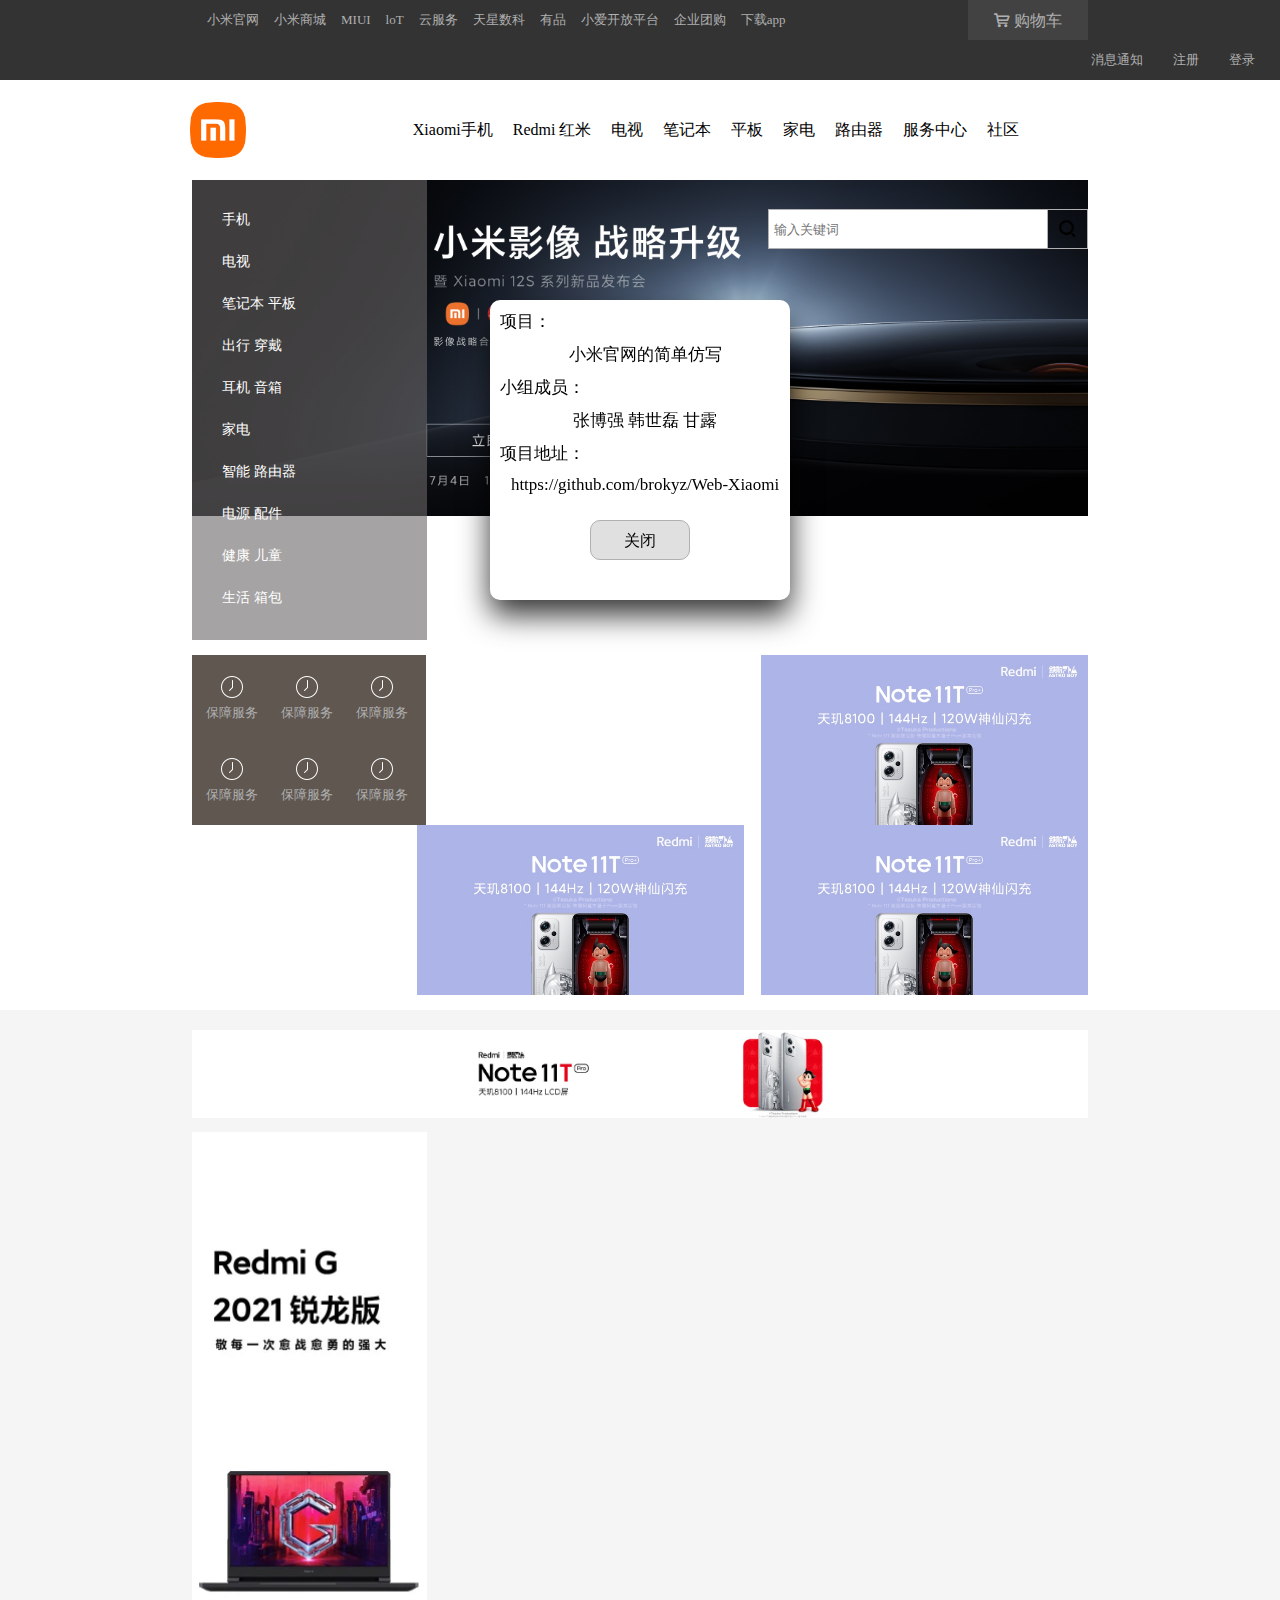
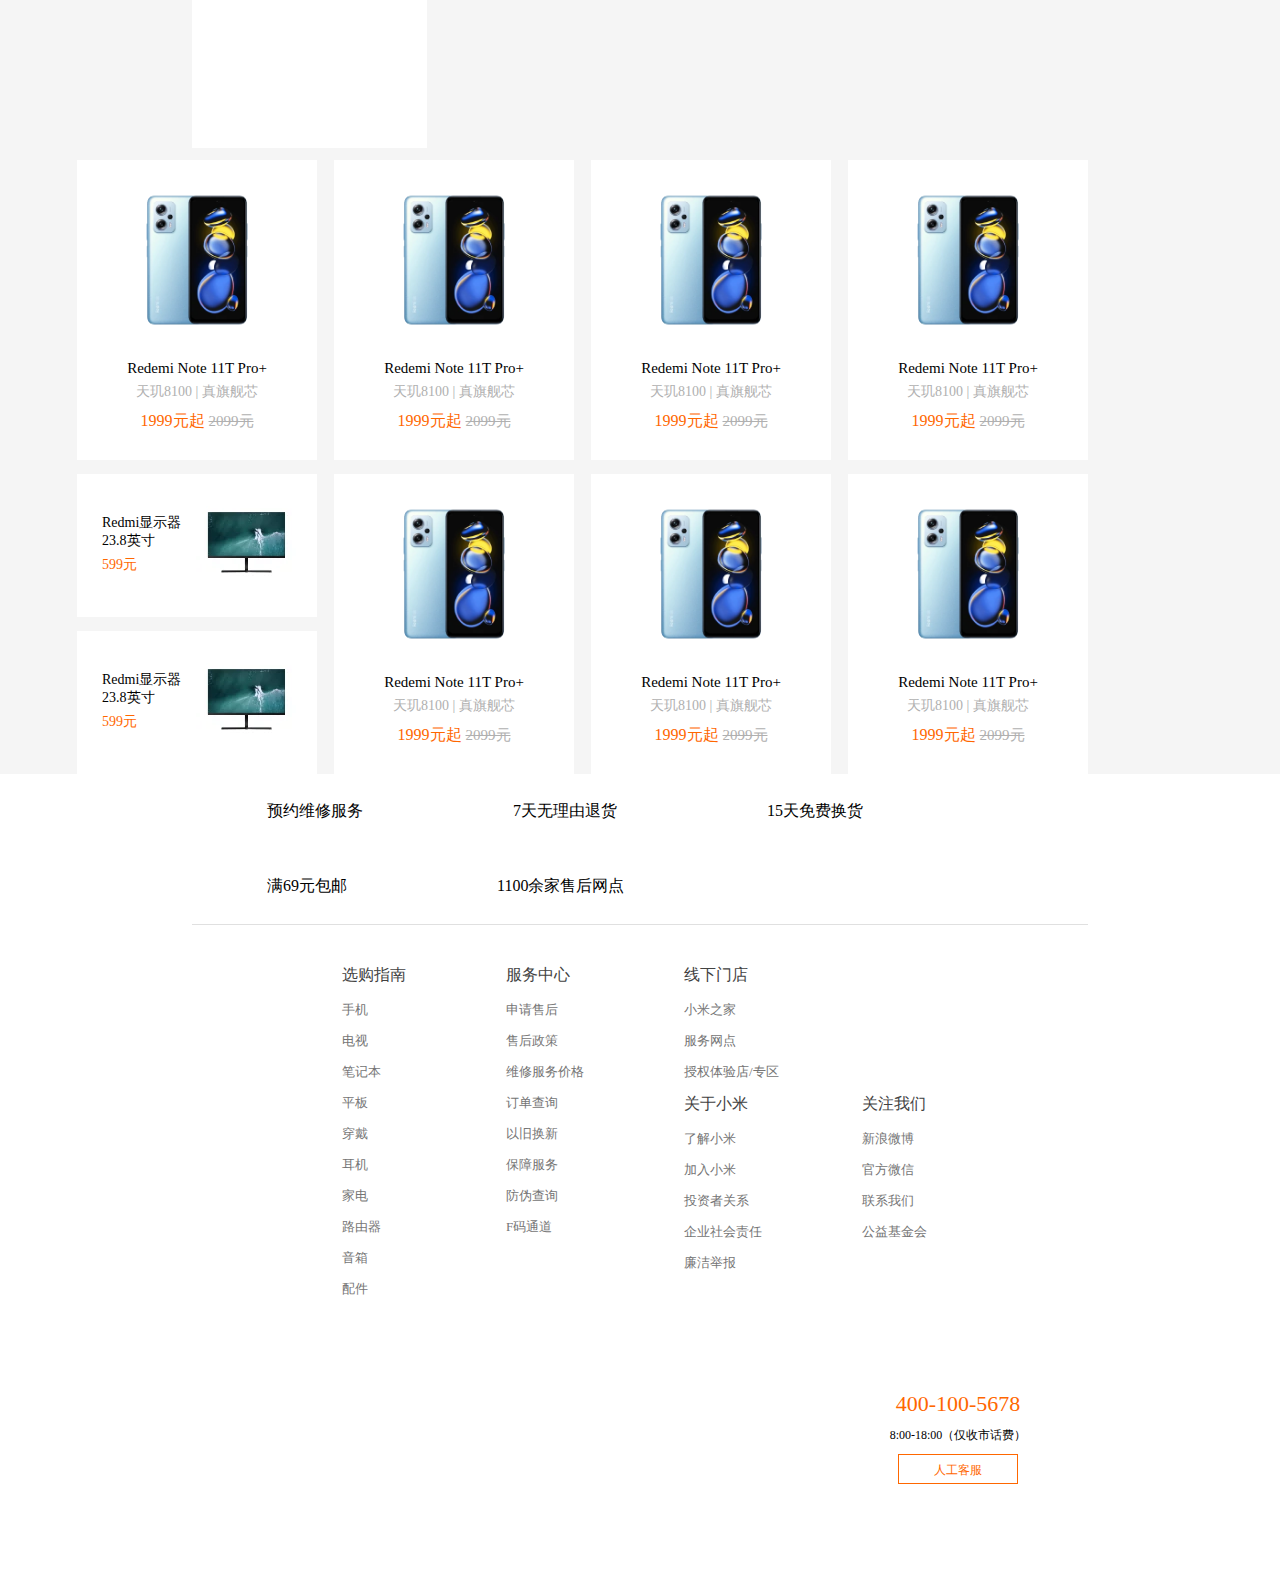
==== index.html @ a9619494 "feat" ====
<!DOCTYPE html>
<html lang="en">
<head>
    <meta charset="UTF-8">
    <meta http-equiv="X-UA-Compatible" content="IE=edge">
    <meta name="viewport" content="width=device-width, initial-scale=1.0">
    <title>小米商城</title>
    <link rel="stylesheet" href="style.css">
</head>
<body>
    <div class="header">
        <div class="site-topbar">
            <ul class="topbar-nav topbar-li-hover">
                <li>小米官网</li>
                <li>小米商城</li>
                <li>MIUI</li>
                <li>loT</li>
                <li>云服务</li>
                <li>天星数科</li>
                <li>有品</li>
                <li>小爱开放平台</li>
                <li>企业团购</li>
                <li>下载app</li>
            </ul>
            <div class="topbar-shopping iconfont">&#xf0179; 购物车</div>
            <ul class="topbar-user topbar-li-hover">
                <li>登录</li>
                <li>注册</li>
                <li>消息通知</li>
            </ul>
        </div>
        <div class="site-header">
            <div class="header-logo"></div>
            <div class="before-header-menu"></div>
            <ul class="header-menu">
                <li>Xiaomi手机</li>
                <li>Redmi 红米</li>
                <li>电视</li>
                <li>笔记本</li>
                <li>平板</li>
                <li>家电</li>
                <li>路由器</li>
                <li>服务中心</li>
                <li>社区</li>
            </ul>
            <div class="header-search">
                <input type="text" class="search-input" placeholder="输入关键词">
                <div class="search-btn iconfont">&#xeafe;</div>
            </div>
        </div>
    </div>
    <div class="swip-container">
        <div class="swip-nav">
            <a href="#">手机</a>
            <a href="#">电视</a>
            <a href="#">笔记本 平板</a>
            <a href="#">出行 穿戴</a>
            <a href="#">耳机 音箱</a>
            <a href="#">家电</a>
            <a href="#">智能 路由器</a>
            <a href="#">电源 配件</a>
            <a href="#">健康 儿童</a>
            <a href="#">生活 箱包</a>
        </div>
    </div>
    <div class="home-sub">
        <div class="home-channel-list">
            <ul>
                <li>
                    <a href="#">
                        <img src="res/home-channel1.png" alt="">
                        <p>保障服务</p>
                    </a>
                </li>
                <li>
                    <a href="#">
                        <img src="res/home-channel1.png" alt="">
                        <p>保障服务</p>
                    </a>
                </li>
                <li>
                    <a href="#">
                        <img src="res/home-channel1.png" alt="">
                        <p>保障服务</p>
                    </a>
                </li>
                <li>
                    <a href="#">
                        <img src="res/home-channel1.png" alt="">
                        <p>保障服务</p>
                    </a>
                </li>
                <li>
                    <a href="#">
                        <img src="res/home-channel1.png" alt="">
                        <p>保障服务</p>
                    </a>
                </li>
                <li>
                    <a href="#">
                        <img src="res/home-channel1.png" alt="">
                        <p>保障服务</p>
                    </a>
                </li>
                
            </ul>
        </div>
        <a href="#"><div class="home-span home-span3"><img src="res/home-span.jpg" alt=""></div></a>
        <a href="#"><div class="home-span home-span3"><img src="res/home-span.jpg" alt=""></div></a>
        <a href="#"><div class="home-span home-span3"><img src="res/home-span.jpg" alt=""></div></a>
    </div>
    <div class="goods-items">
        <div class="home-banner-box">
            <img src="res/home-banner.webp" alt="">
        </div>
        <div class="box">
            <div class="left-box">
                <a href="https://www.mi.com/redmibook/game-amd"><img src="/res/readmiG锐龙.jpg" alt=""></a>
            </div>
            <div class="right-box">
                <ul class="product">
                    <li>
                        <a href="https://www.mi.com/redminote11t-pro">
                            <div class="img">
                                <img src="/res/note11T.png" alt="">
                            </div>
                            <div class="name">
                                <h3>Redemi Note 11T Pro+</h3>
                            </div>
                            <div class="info">
                                <span>天玑8100 | 真旗舰芯</span>
                            </div>
                            <div class="price">
                                <span>1999元起</span>
                                <em>2099元</em>
                            </div>
                        </a>
                    </li>
                    <li>
                        <a href="https://www.mi.com/redminote11t-pro">
                            <div class="img">
                                <img src="/res/note11T.png" alt="">
                            </div>
                            <div class="name">
                                <h3>Redemi Note 11T Pro+</h3>
                            </div>
                            <div class="info">
                                <span>天玑8100 | 真旗舰芯</span>
                            </div>
                            <div class="price">
                                <span>1999元起</span>
                                <em>2099元</em>
                            </div>
                        </a>
                    </li>
                    <li>
                        <a href="https://www.mi.com/redminote11t-pro">
                            <div class="img">
                                <img src="/res/note11T.png" alt="">
                            </div>
                            <div class="name">
                                <h3>Redemi Note 11T Pro+</h3>
                            </div>
                            <div class="info">
                                <span>天玑8100 | 真旗舰芯</span>
                            </div>
                            <div class="price">
                                <span>1999元起</span>
                                <em>2099元</em>
                            </div>
                        </a>
                    </li>
                    <li>
                        <a href="https://www.mi.com/redminote11t-pro">
                            <div class="img">
                                <img src="/res/note11T.png" alt="">
                            </div>
                            <div class="name">
                                <h3>Redemi Note 11T Pro+</h3>
                            </div>
                            <div class="info">
                                <span>天玑8100 | 真旗舰芯</span>
                            </div>
                            <div class="price">
                                <span>1999元起</span>
                                <em>2099元</em>
                            </div>
                        </a>
                    </li>
                    <li>
                        <a href="https://www.mi.com/redminote11t-pro">
                            <div class="img">
                                <img src="/res/note11T.png" alt="">
                            </div>
                            <div class="name">
                                <h3>Redemi Note 11T Pro+</h3>
                            </div>
                            <div class="info">
                                <span>天玑8100 | 真旗舰芯</span>
                            </div>
                            <div class="price">
                                <span>1999元起</span>
                                <em>2099元</em>
                            </div>
                        </a>
                    </li>
                    <li>
                        <a href="https://www.mi.com/redminote11t-pro">
                            <div class="img">
                                <img src="/res/note11T.png" alt="">
                            </div>
                            <div class="name">
                                <h3>Redemi Note 11T Pro+</h3>
                            </div>
                            <div class="info">
                                <span>天玑8100 | 真旗舰芯</span>
                            </div>
                            <div class="price">
                                <span>1999元起</span>
                                <em>2099元</em>
                            </div>
                        </a>
                    </li>
                    <li>
                        <a href="https://www.mi.com/redminote11t-pro">
                            <div class="img">
                                <img src="/res/note11T.png" alt="">
                            </div>
                            <div class="name">
                                <h3>Redemi Note 11T Pro+</h3>
                            </div>
                            <div class="info">
                                <span>天玑8100 | 真旗舰芯</span>
                            </div>
                            <div class="price">
                                <span>1999元起</span>
                                <em>2099元</em>
                            </div>
                        </a>
                    </li>
                    <li class="last-li">
                        <div>
                            <div>
                                <h3>Redmi显示器 23.8英寸</h3>
                                <p>599元</p>
                            </div>
                            <img src="/res/redmi显示器.png" alt="">
                        </div>
                        <div>
                            <div>
                                <h3>Redmi显示器 23.8英寸</h3>
                                <p>599元</p>
                            </div>
                            <img src="/res/redmi显示器.png" alt="">
                        </div>
                    </li>
                </ul>
            </div>
        </div>
    </div>

    <div class="footer-box">
        <div class="footer">
            <div class="footer-service">
                <ul>
                    <li>预约维修服务</li>
                    <li>7天无理由退货</li>
                    <li>15天免费换货</li>
                    <li>满69元包邮</li>
                    <li>1100余家售后网点</li>
                </ul>
            </div>
            <div class="link">
                <dl>
                    <dt>选购指南</dt>
                    <a href=""><dd>手机</dd></a>
                    <a href=""><dd>电视</dd></a>
                    <a href=""><dd>笔记本</dd></a>
                    <a href=""><dd>平板</dd></a>
                    <a href=""><dd>穿戴</dd></a>
                    <a href=""><dd>耳机</dd></a>
                    <a href=""><dd>家电</dd></a>
                    <a href=""><dd>路由器</dd></a>
                    <a href=""><dd>音箱</dd></a>
                    <a href=""><dd>配件</dd></a>
                </dl>
                <dl>
                    <dt>服务中心</dt>
                    <a href=""><dd>申请售后</dd></a>
                    <a href=""><dd>售后政策</dd></a>
                    <a href=""><dd>维修服务价格</dd></a>
                    <a href=""><dd>订单查询</dd></a>
                    <a href=""><dd>以旧换新</dd></a>
                    <a href=""><dd>保障服务</dd></a>
                    <a href=""><dd>防伪查询</dd></a>
                    <a href=""><dd>F码通道</dd></a>
                </dl>
                <dl>
                    <dt>线下门店</dt>
                    <a href=""><dd>小米之家</dd></a>
                    <a href=""><dd>服务网点</dd></a>
                    <a href=""><dd>授权体验店/专区</dd></a>
                </dl>
                <dl>
                    <dt>关于小米</dt>
                    <a href=""><dd>了解小米</dd></a>
                    <a href=""><dd>加入小米</dd></a>
                    <a href=""><dd>投资者关系</dd></a>
                    <a href=""><dd>企业社会责任</dd></a>
                    <a href=""><dd>廉洁举报</dd></a>
                </dl>
                <dl style="margin-right: 0;">
                    <dt>关注我们</dt>
                    <a href=""><dd>新浪微博</dd></a>
                    <a href=""><dd>官方微信</dd></a>
                    <a href=""><dd>联系我们</dd></a>
                    <a href=""><dd>公益基金会</dd></a>
                </dl>
                
            </div>
            <div class="contact">
                <p>400-100-5678</p>
                <em>8:00-18:00（仅收市话费）</em>
                <a href="#">人工客服</a>
            </div>
        </div>
    </div>
    
    <div class="student-info">
        <p>项目：</p>
        <p class="center">小米官网的简单仿写</p>
        <p>小组成员：</p>
        <p class="center">张博强 韩世磊 甘露</p>
        <p>项目地址：</p>
        <p class="center"><a href="https://github.com/brokyz/Web-Xiaomi" target="_blank">https://github.com/brokyz/Web-Xiaomi</a></p>
        <div class="close">关闭</div>
    </div>

    <script src="MyJS.js"></script>
</body>
</html>
---- style.css ----
* {
    margin: 0;
    padding: 0;
    box-sizing: border-box;
}

/* Logo 字体 */
@font-face {
    font-family: 'iconfont';
    src: url('/fonts/iconfont.ttf?t=1656659582581') format('truetype');
}

.iconfont {
    font-family: "iconfont" !important;
    font-size: 16px;
    font-style: normal;
    -webkit-font-smoothing: antialiased;
    -moz-osx-font-smoothing: grayscale;
}

a {
    text-decoration: none;
    color: #000;
}

li {
    list-style: none;
}

img {
    width: 100%;
}

/* header > site-topbar */
.site-topbar {
    background-color: #333333;
    overflow: hidden;
}

.site-topbar .topbar-nav {
    float: left;
    height: 40px;
    margin-left: 15%;
    text-align: center;
}

.topbar-nav li,
.topbar-user li {
    float: left;
    margin-left: 15px;
    line-height: 40px;
    color: #b0b0b0;
    font-size: 13px;
}

.topbar-shopping {
    float: right;
    width: 120px;
    color: #b0b0b0;
    height: 40px;
    line-height: 40px;
    text-align: center;
    margin-right: 15%;
    background-color: #424242;
    cursor: pointer;
}

.topbar-user {
    float: right;
    margin-right: 10px;
}

.topbar-user li {
    float: right;
    margin-right: 15px;
}

.topbar-li-hover li:hover {
    color: white;
    cursor: pointer;
}

/* header > site-header */
.site-header {
    height: 100px;
}

.header-logo {
    position: relative;
    left: -15px;
    float: left;
    width: 56px;
    height: 56px;
    margin-left: 16%;
    margin-top: 22px;
    background: url(res/logo-mi.png) no-repeat;
    background-size: 56px;
    cursor: pointer;
}

.before-header-menu {
    float: left;
    width: 142px;
    height: 100px;
}

.header-menu {
    float: left;
}

.header-menu li {
    float: left;
    margin: 0 10px;
    line-height: 100px;
}

.header-menu li:hover {
    cursor: pointer;
    color: orange;
}

.header-search {
    width: 320px;
    height: 40px;
    margin-right: 15%;
    margin-top: 29px;
    float: right;
}

.header-search .search-input {
    float: left;
    width: 280px;
    height: 40px;
    padding: 0 5px;
    border: 1px solid #b0b0b0;
    outline: none;
}

.header-search .search-btn {
    float: left;
    width: 40px;
    height: 40px;
    font-size: 25px;
    text-align: center;
    line-height: 38px;
    border: 1px solid #b0b0b0;
    border-left: 0;
    cursor: pointer;
}

/* swip */
.swip-container {
    width: 70%;
    height: 460px;
    margin: auto;
    background: url(res/swip.jpg) no-repeat;
    background-size: 100%;
}

.swip-nav {
    background: rgba(105, 101, 101, .6);
    padding-top: 20px;
    width: 235px;
    height: 100%;
}

.swip-nav a {
    height: 42px;
    display: block;
    text-decoration: none;
    color: #ffffff;
    padding-left: 30px;
    line-height: 40px;
    font-size: 14px;
}

.swip-nav a:hover {
    background-color: #ff6700;
}

/* home-sub */
.home-sub {
    width: 70%;
    margin: 15px 0 15px 15%;
    overflow: hidden;
}

.home-channel-list {
    float: left;
    width: 234px;
    height: 170px;
    background-color: #5f5750;
}

.home-span {
    float: right;
    width: 327px;
    height: 170px;
    margin-left: 17px;
}

.home-span img {
    width: 100%;
}

.home-channel-list ul {
    width: 100%;
    height: 100%;
}

.home-channel-list ul li {
    width: 70px;
    height: 82px;
    float: left;
    margin-left: 5px;
}

.home-channel-list ul li a {
    color: #b0b0b0;
    font-size: 13px;
    text-align: center;
}

.home-channel-list ul li a:hover {
    color: white;
}

.home-channel-list ul li a img {
    display: block;
    margin: auto;
    margin-top: 20px;
    margin-bottom: 5px;
    width: 24px;
    height: 24px;
}

/* goods-items */

.goods-items {
    background-color: #f5f5f5;
    overflow: hidden;
}

.home-banner-box {
    width: 70%;
    margin: auto;
    margin-top: 20px;
}

/*  */
.box {
    width: 70%;
    height: 628px;
    background-color: #f5f5f5;
    margin: 10px auto;
}

.left-box {
    float: left;
    width: 235px;
    height: 628px;
    background-color: #f5f5f5;
}

.right-box {
    float: right;
    width: 1030px;
    height: 614px;
    background-color: #f5f5f5;
}


.right-box ul li {
    float: right;
    width: 240px;
    height: 300px;
    margin-left: 17px;
    margin-bottom: 14px;
    background-color: #fff;
}

.img {
    width: 160px;
    height: 160px;
    margin: 20px auto;
}

.img img {
    width: 100%;
}

.name {
    text-align: center;
}

.name h3 {
    font-weight: 400;
    font-size: 15px;
}

.info {
    padding-top: 5px;
    text-align: center;
}

.info span {
    color: #b0b0b0;
    font-size: 14px;
}

.price {
    margin-top: 10px;
    text-align: center;
}

.price span {
    color: #ff6700;
    font-size: 16px;
}

.price em {
    color: #b0b0b0;
    font-style: normal;
    text-decoration: line-through;
    font-size: 15px;
}

.product li:hover {
    box-shadow: 0 15px 30px rgb(0 0 0 / 10%);
    transform: translate3d(0, -2px, 0);
}

.product .last-li:hover {
    box-shadow: none;
    transform: none;
}

.last-li>div:hover {
    box-shadow: 0 15px 30px rgb(0 0 0 / 10%);
    transform: translate3d(0, -2px, 0);
}

.last-li div {
    width: 240px;
    height: 143px;
    margin-bottom: 14px;
    background-color: #fff;
}

.right-box .last-li {
    background-color: #f5f5f5;
}

.last-li h3 {
    width: 94px;
    height: 42px;
    font-weight: 400;
    font-size: 14px;
}

.last-li p {
    font-size: 14px;
    color: #ff6700;
}

.last-li img {
    float: left;
    width: 100px;
    height: 100px;
    margin-top: 18px;
}

.last-li>div>div {
    float: left;
    width: 94px;
    height: 68px;
    margin-top: 40px;
    margin-left: 25px;
}

.footer-box {
    height: 400px;
}

.footer {
    width: 70%;
    height: 400px;
    margin: auto;
}

.footer-service {
    border-bottom: 1px solid #e0e0e0;
    overflow: hidden;
}

.footer-service ul li {
    float: left;
    padding: 27px 0;
    margin: 0 75px;
}

.footer-service ul li:hover {
    color: orange;
    cursor: pointer;
}

.link {
    float: left;
    padding: 40px;
    padding-left: 150px;
}

.link dl {
    float: left;
    margin-right: 100px
}

.link dl dt {
    margin-bottom: 15px;
    color: #424242;
}

.link dl dd {
    color: #757575;
    font-size: 13px;
    margin: 13px 0;
}

.link dl dd:hover {
    color: #ff6700;
}

.contact {
    width: 200px;
    height: 200px;
    float: right;
    text-align: center;
    margin-right: 30px;
    margin-top: 40px;
}

.contact p {
    font-size: 22px;
    color: #ff6700;
}

.contact em {
    display: block;
    font-style: normal;
    font-size: 12px;
    margin: 10px 0;
}

.contact a {
    display: block;
    margin: auto;
    width: 120px;
    height: 30px;
    color: #ff6700;
    font-size: 12px;
    text-align: center;
    line-height: 30px;
    border: 1px solid #ff6700;
}

.contact a:hover {
    background-color: #ff6700;
    color: white;
}


.student-info {
    position: fixed;
    width: 300px;
    height: 300px;
    background-color: white;
    top: calc(50% - 150px);
    left: calc(50% - 150px);
    border-radius: 10px;
    box-shadow: 0 15px 30px rgb(0 0 0 / 80%);
}

.center {
    text-align: center;
}

.student-info p {
    padding-left: 10px;
    margin: 10px 0;
    font-size: 17px;
}

.close {
    width: 100px;
    height: 40px;
    border: 1px solid #b0b0b0;
    background-color: #e0e0e0;
    text-align: center;
    line-height: 40px;
    border-radius: 10px;
    margin: auto;
    margin-top: 25px;
}

.close:hover {
    box-shadow: 0 15px 30px rgb(0 0 0 / 10%);
    transform: translate3d(0, -2px, 0);
    background-color: #b0b0b0;
    cursor: pointer;
}
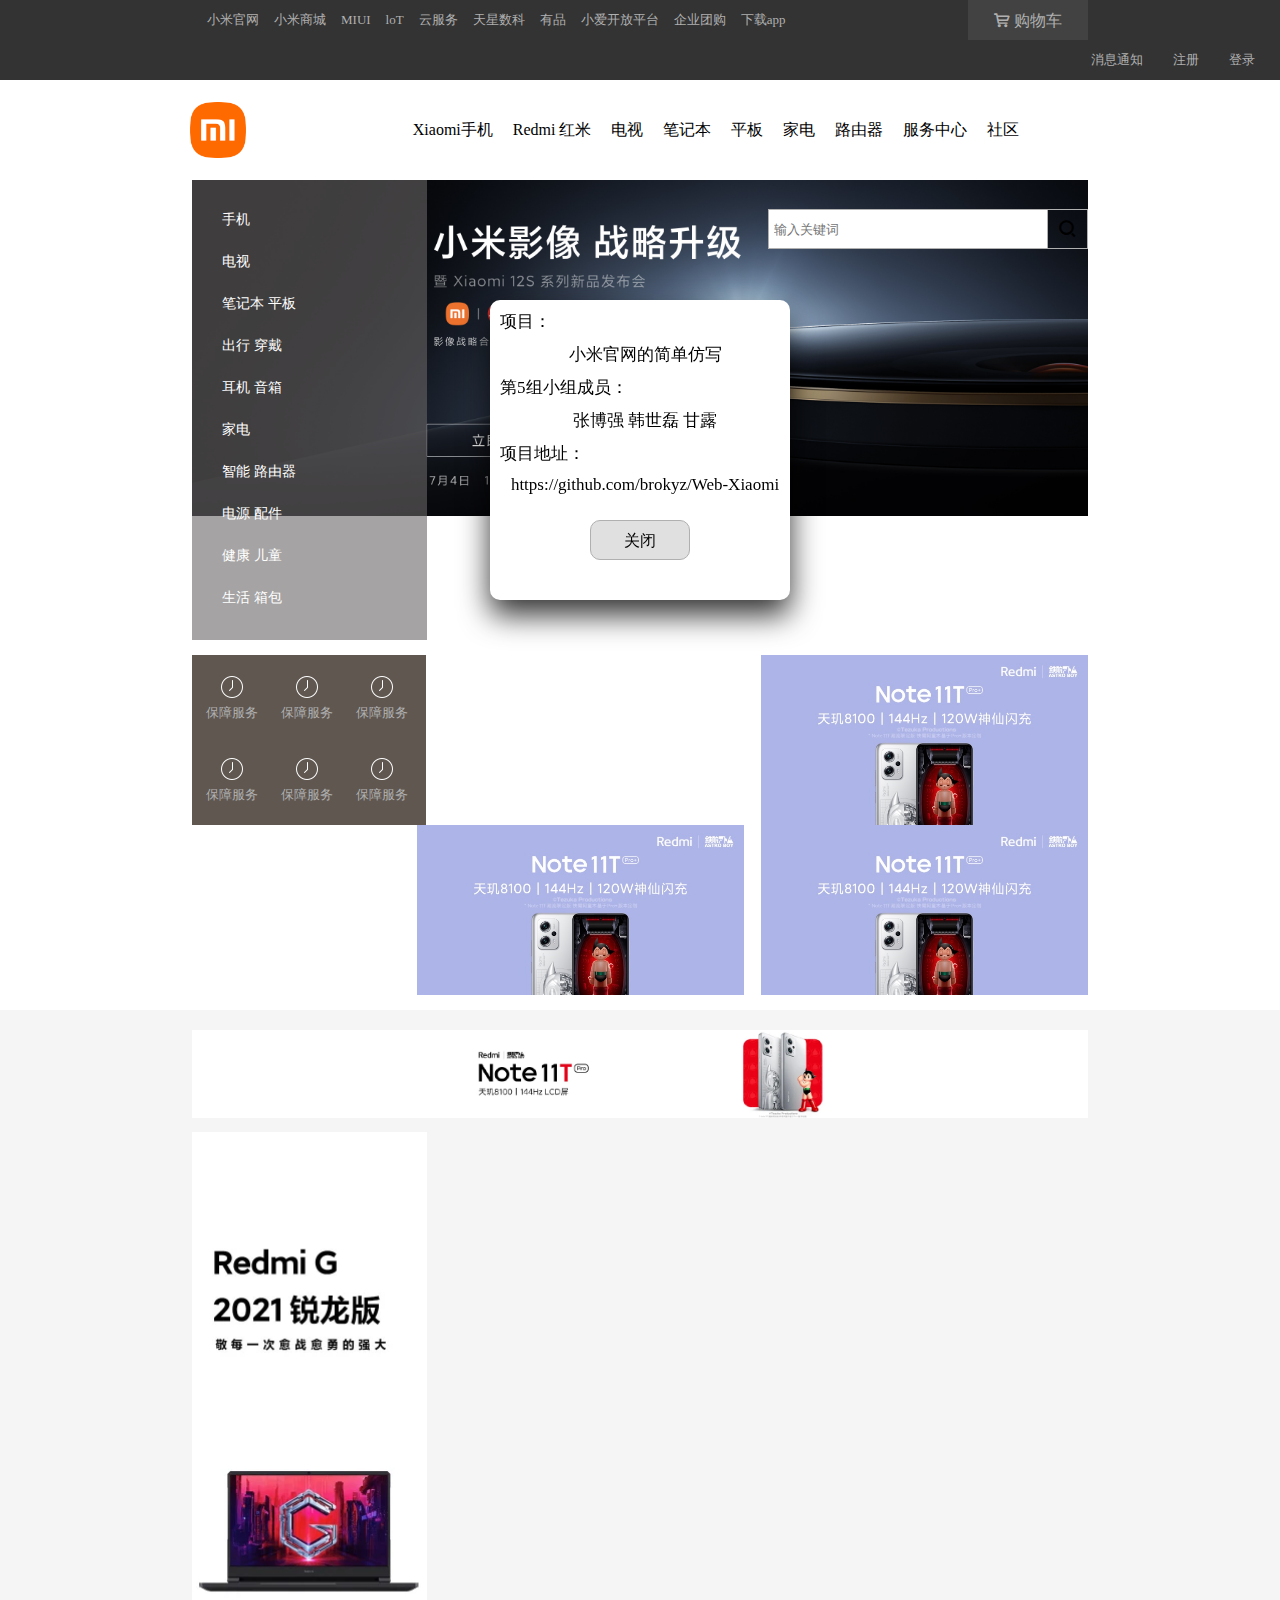
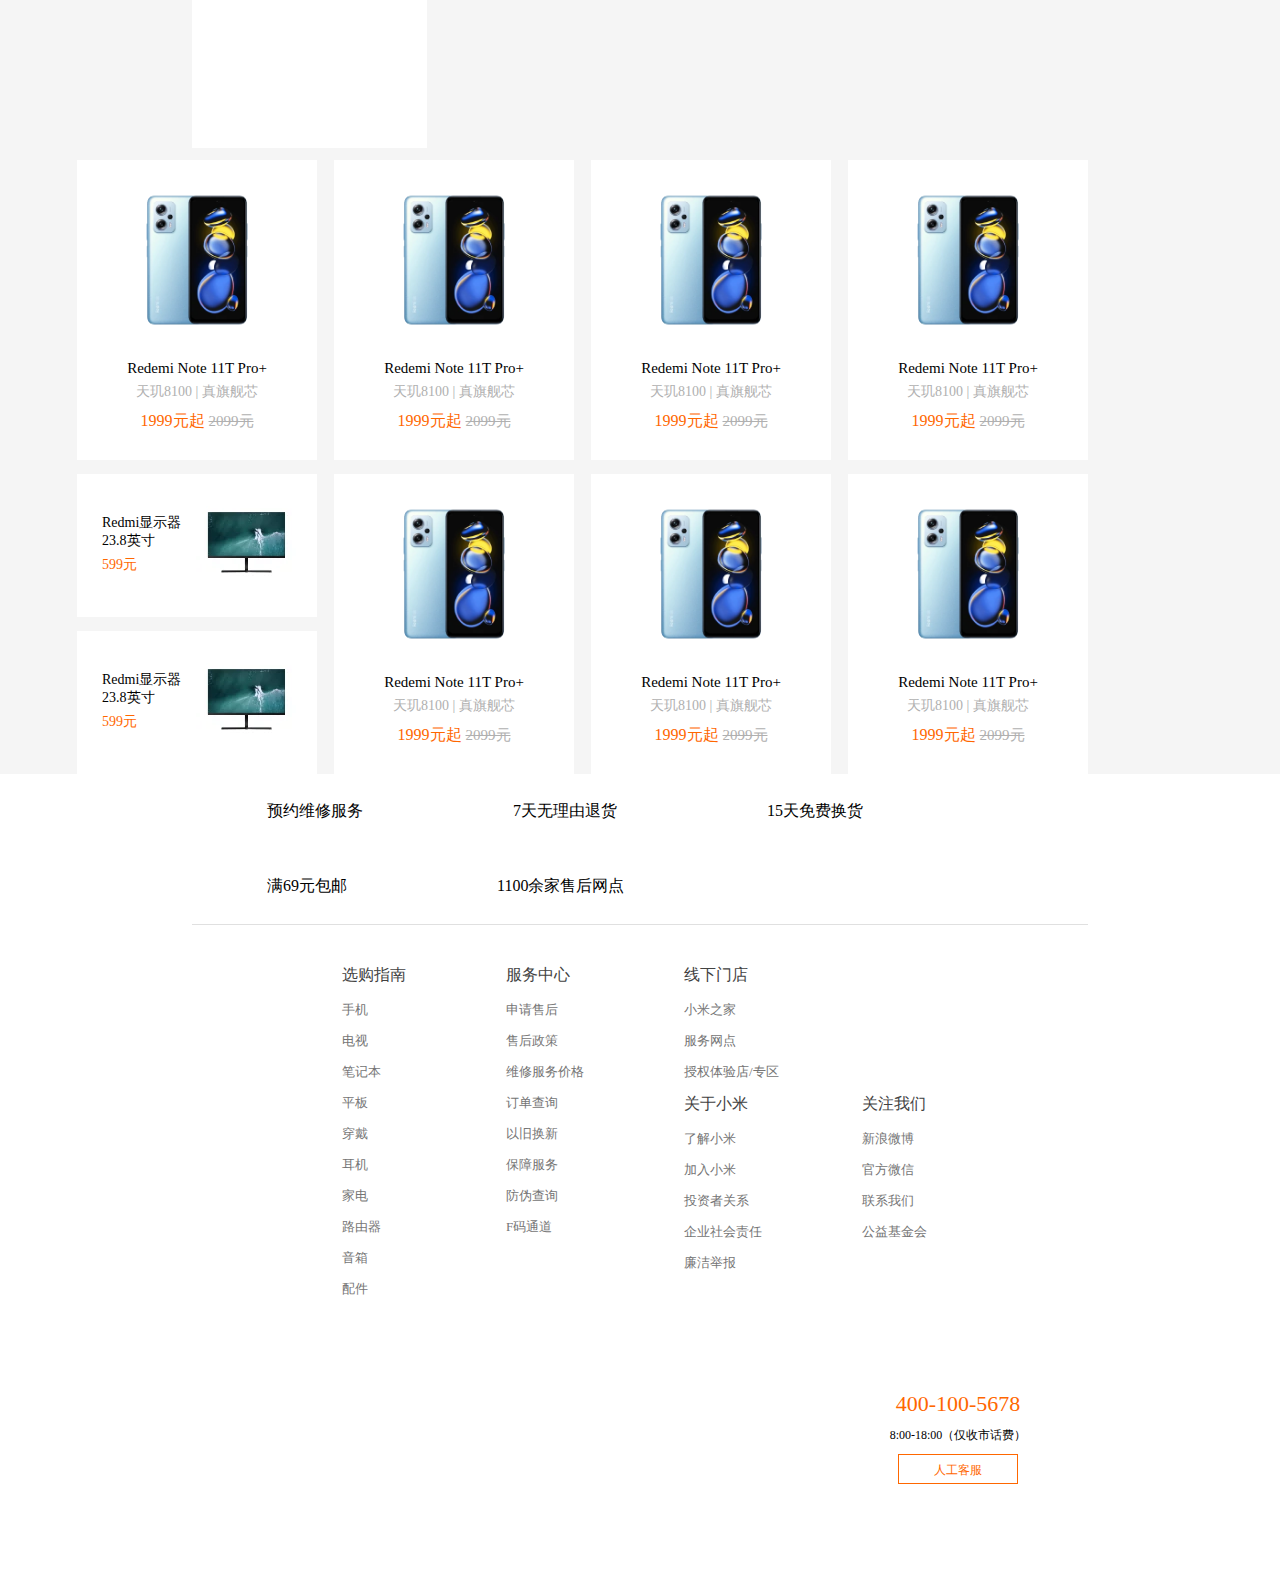
==== commit 75e990f4: "feat" ====
--- a/index.html
+++ b/index.html
@@ -329,7 +329,7 @@
     <div class="student-info">
         <p>项目：</p>
         <p class="center">小米官网的简单仿写</p>
-        <p>小组成员：</p>
+        <p>第5组小组成员：</p>
         <p class="center">张博强 韩世磊 甘露</p>
         <p>项目地址：</p>
         <p class="center"><a href="https://github.com/brokyz/Web-Xiaomi" target="_blank">https://github.com/brokyz/Web-Xiaomi</a></p>
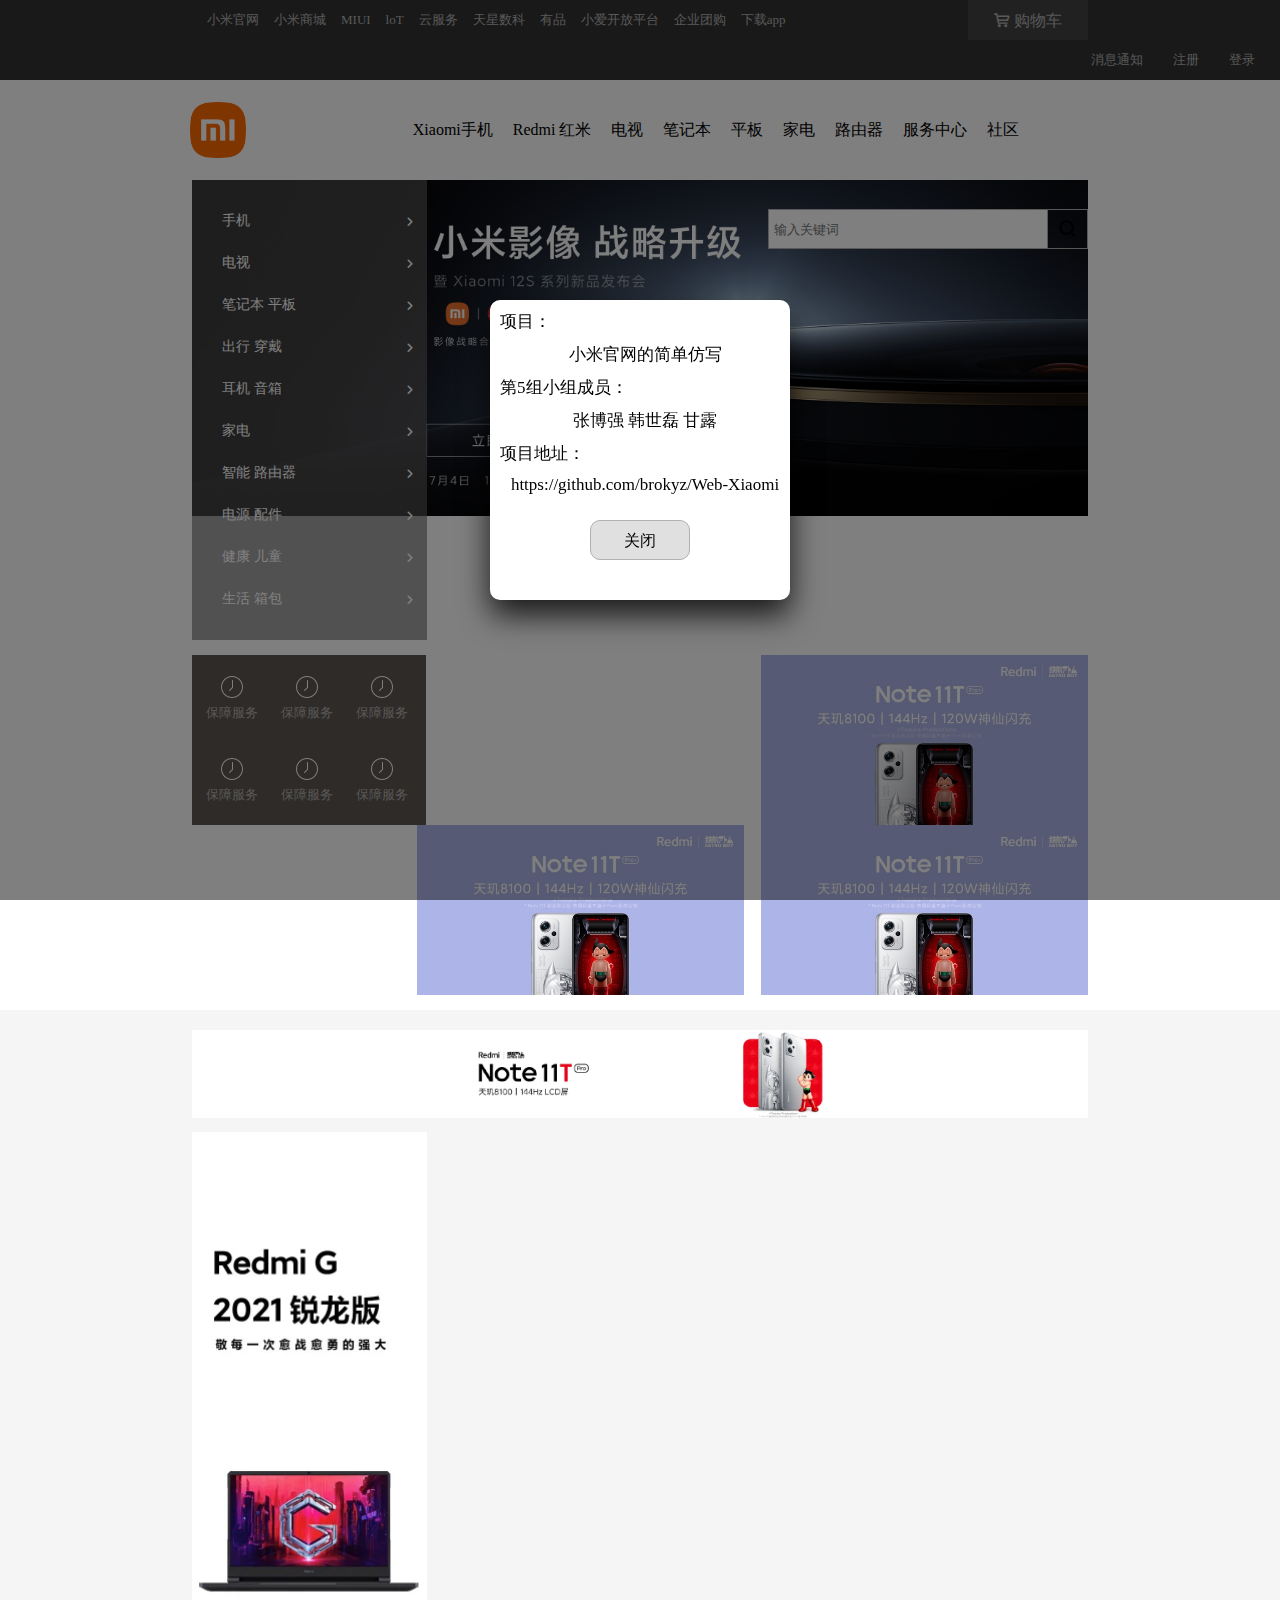
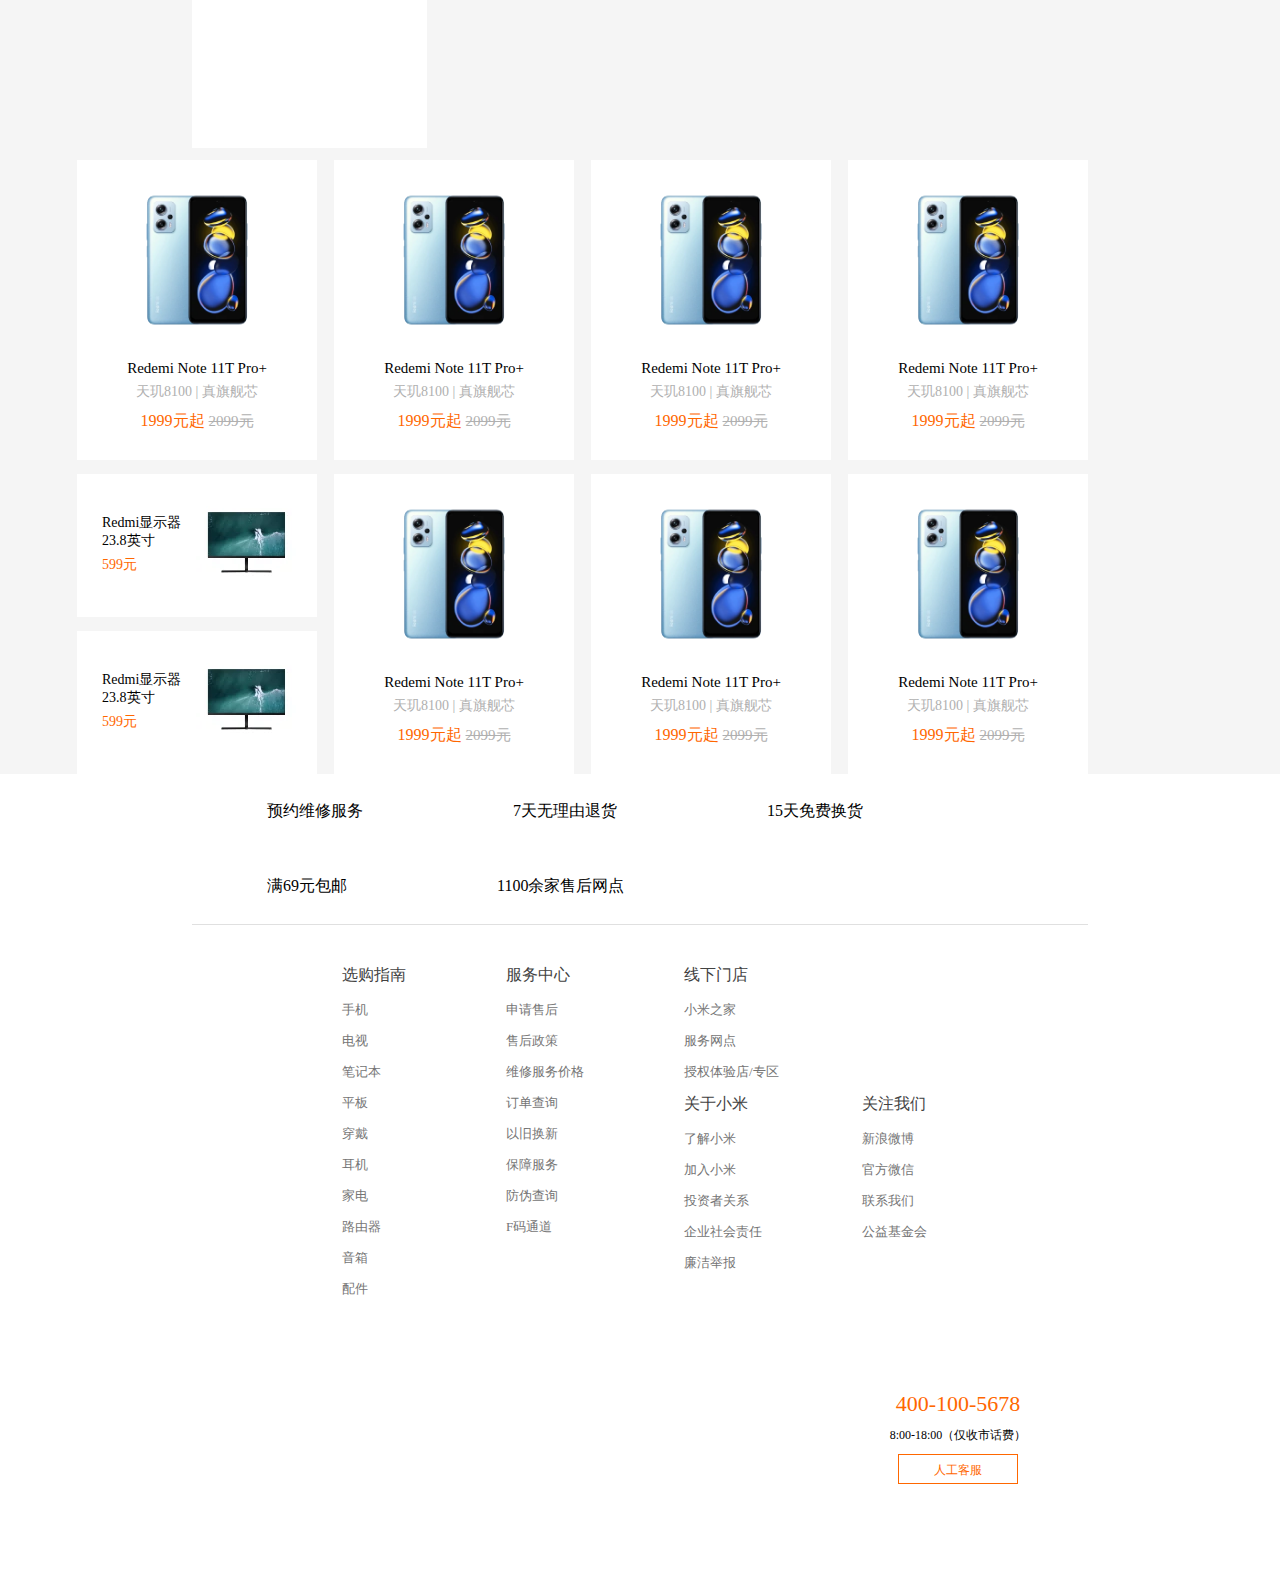
==== commit 15ceb188: "feat" ====
--- a/index.html
+++ b/index.html
@@ -51,16 +51,16 @@
     </div>
     <div class="swip-container">
         <div class="swip-nav">
-            <a href="#">手机</a>
-            <a href="#">电视</a>
-            <a href="#">笔记本 平板</a>
-            <a href="#">出行 穿戴</a>
-            <a href="#">耳机 音箱</a>
-            <a href="#">家电</a>
-            <a href="#">智能 路由器</a>
-            <a href="#">电源 配件</a>
-            <a href="#">健康 儿童</a>
-            <a href="#">生活 箱包</a>
+            <a href="#" class="iconfont">手机</a>
+            <a href="#" class="iconfont">电视</a>
+            <a href="#" class="iconfont">笔记本 平板</a>
+            <a href="#" class="iconfont">出行 穿戴</a>
+            <a href="#" class="iconfont">耳机 音箱</a>
+            <a href="#" class="iconfont">家电</a>
+            <a href="#" class="iconfont">智能 路由器</a>
+            <a href="#" class="iconfont">电源 配件</a>
+            <a href="#" class="iconfont">健康 儿童</a>
+            <a href="#" class="iconfont">生活 箱包</a>
         </div>
     </div>
     <div class="home-sub">
@@ -115,116 +115,116 @@
         </div>
         <div class="box">
             <div class="left-box">
-                <a href="https://www.mi.com/redmibook/game-amd"><img src="/res/readmiG锐龙.jpg" alt=""></a>
+                <a href="https://www.mi.com/redmibook/game-amd"><img src="res/readmiG锐龙.jpg" alt=""></a>
             </div>
             <div class="right-box">
                 <ul class="product">
                     <li>
                         <a href="https://www.mi.com/redminote11t-pro">
                             <div class="img">
-                                <img src="/res/note11T.png" alt="">
-                            </div>
-                            <div class="name">
-                                <h3>Redemi Note 11T Pro+</h3>
-                            </div>
-                            <div class="info">
-                                <span>天玑8100 | 真旗舰芯</span>
-                            </div>
-                            <div class="price">
-                                <span>1999元起</span>
-                                <em>2099元</em>
-                            </div>
-                        </a>
-                    </li>
-                    <li>
-                        <a href="https://www.mi.com/redminote11t-pro">
-                            <div class="img">
-                                <img src="/res/note11T.png" alt="">
-                            </div>
-                            <div class="name">
-                                <h3>Redemi Note 11T Pro+</h3>
-                            </div>
-                            <div class="info">
-                                <span>天玑8100 | 真旗舰芯</span>
-                            </div>
-                            <div class="price">
-                                <span>1999元起</span>
-                                <em>2099元</em>
-                            </div>
-                        </a>
-                    </li>
-                    <li>
-                        <a href="https://www.mi.com/redminote11t-pro">
-                            <div class="img">
-                                <img src="/res/note11T.png" alt="">
-                            </div>
-                            <div class="name">
-                                <h3>Redemi Note 11T Pro+</h3>
-                            </div>
-                            <div class="info">
-                                <span>天玑8100 | 真旗舰芯</span>
-                            </div>
-                            <div class="price">
-                                <span>1999元起</span>
-                                <em>2099元</em>
-                            </div>
-                        </a>
-                    </li>
-                    <li>
-                        <a href="https://www.mi.com/redminote11t-pro">
-                            <div class="img">
-                                <img src="/res/note11T.png" alt="">
-                            </div>
-                            <div class="name">
-                                <h3>Redemi Note 11T Pro+</h3>
-                            </div>
-                            <div class="info">
-                                <span>天玑8100 | 真旗舰芯</span>
-                            </div>
-                            <div class="price">
-                                <span>1999元起</span>
-                                <em>2099元</em>
-                            </div>
-                        </a>
-                    </li>
-                    <li>
-                        <a href="https://www.mi.com/redminote11t-pro">
-                            <div class="img">
-                                <img src="/res/note11T.png" alt="">
-                            </div>
-                            <div class="name">
-                                <h3>Redemi Note 11T Pro+</h3>
-                            </div>
-                            <div class="info">
-                                <span>天玑8100 | 真旗舰芯</span>
-                            </div>
-                            <div class="price">
-                                <span>1999元起</span>
-                                <em>2099元</em>
-                            </div>
-                        </a>
-                    </li>
-                    <li>
-                        <a href="https://www.mi.com/redminote11t-pro">
-                            <div class="img">
-                                <img src="/res/note11T.png" alt="">
-                            </div>
-                            <div class="name">
-                                <h3>Redemi Note 11T Pro+</h3>
-                            </div>
-                            <div class="info">
-                                <span>天玑8100 | 真旗舰芯</span>
-                            </div>
-                            <div class="price">
-                                <span>1999元起</span>
-                                <em>2099元</em>
-                            </div>
-                        </a>
-                    </li>
-                    <li>
-                        <a href="https://www.mi.com/redminote11t-pro">
-                            <div class="img">
-                                <img src="/res/note11T.png" alt="">
+                                <img src="res/note11T.png" alt="">
+                            </div>
+                            <div class="name">
+                                <h3>Redemi Note 11T Pro+</h3>
+                            </div>
+                            <div class="info">
+                                <span>天玑8100 | 真旗舰芯</span>
+                            </div>
+                            <div class="price">
+                                <span>1999元起</span>
+                                <em>2099元</em>
+                            </div>
+                        </a>
+                    </li>
+                    <li>
+                        <a href="https://www.mi.com/redminote11t-pro">
+                            <div class="img">
+                                <img src="res/note11T.png" alt="">
+                            </div>
+                            <div class="name">
+                                <h3>Redemi Note 11T Pro+</h3>
+                            </div>
+                            <div class="info">
+                                <span>天玑8100 | 真旗舰芯</span>
+                            </div>
+                            <div class="price">
+                                <span>1999元起</span>
+                                <em>2099元</em>
+                            </div>
+                        </a>
+                    </li>
+                    <li>
+                        <a href="https://www.mi.com/redminote11t-pro">
+                            <div class="img">
+                                <img src="res/note11T.png" alt="">
+                            </div>
+                            <div class="name">
+                                <h3>Redemi Note 11T Pro+</h3>
+                            </div>
+                            <div class="info">
+                                <span>天玑8100 | 真旗舰芯</span>
+                            </div>
+                            <div class="price">
+                                <span>1999元起</span>
+                                <em>2099元</em>
+                            </div>
+                        </a>
+                    </li>
+                    <li>
+                        <a href="https://www.mi.com/redminote11t-pro">
+                            <div class="img">
+                                <img src="res/note11T.png" alt="">
+                            </div>
+                            <div class="name">
+                                <h3>Redemi Note 11T Pro+</h3>
+                            </div>
+                            <div class="info">
+                                <span>天玑8100 | 真旗舰芯</span>
+                            </div>
+                            <div class="price">
+                                <span>1999元起</span>
+                                <em>2099元</em>
+                            </div>
+                        </a>
+                    </li>
+                    <li>
+                        <a href="https://www.mi.com/redminote11t-pro">
+                            <div class="img">
+                                <img src="res/note11T.png" alt="">
+                            </div>
+                            <div class="name">
+                                <h3>Redemi Note 11T Pro+</h3>
+                            </div>
+                            <div class="info">
+                                <span>天玑8100 | 真旗舰芯</span>
+                            </div>
+                            <div class="price">
+                                <span>1999元起</span>
+                                <em>2099元</em>
+                            </div>
+                        </a>
+                    </li>
+                    <li>
+                        <a href="https://www.mi.com/redminote11t-pro">
+                            <div class="img">
+                                <img src="res/note11T.png" alt="">
+                            </div>
+                            <div class="name">
+                                <h3>Redemi Note 11T Pro+</h3>
+                            </div>
+                            <div class="info">
+                                <span>天玑8100 | 真旗舰芯</span>
+                            </div>
+                            <div class="price">
+                                <span>1999元起</span>
+                                <em>2099元</em>
+                            </div>
+                        </a>
+                    </li>
+                    <li>
+                        <a href="https://www.mi.com/redminote11t-pro">
+                            <div class="img">
+                                <img src="res/note11T.png" alt="">
                             </div>
                             <div class="name">
                                 <h3>Redemi Note 11T Pro+</h3>
@@ -244,14 +244,14 @@
                                 <h3>Redmi显示器 23.8英寸</h3>
                                 <p>599元</p>
                             </div>
-                            <img src="/res/redmi显示器.png" alt="">
+                            <img src="res/redmi显示器.png" alt="">
                         </div>
                         <div>
                             <div>
                                 <h3>Redmi显示器 23.8英寸</h3>
                                 <p>599元</p>
                             </div>
-                            <img src="/res/redmi显示器.png" alt="">
+                            <img src="res/redmi显示器.png" alt="">
                         </div>
                     </li>
                 </ul>
@@ -326,6 +326,7 @@
         </div>
     </div>
     
+    <div class="shadow"></div>
     <div class="student-info">
         <p>项目：</p>
         <p class="center">小米官网的简单仿写</p>
--- a/style.css
+++ b/style.css
@@ -7,7 +7,7 @@
 /* Logo 字体 */
 @font-face {
     font-family: 'iconfont';
-    src: url('/fonts/iconfont.ttf?t=1656659582581') format('truetype');
+    src: url('fonts/iconfont.ttf?t=1656659582581') format('truetype');
 }
 
 .iconfont {
@@ -165,6 +165,7 @@
 }
 
 .swip-nav a {
+    position: relative;
     height: 42px;
     display: block;
     text-decoration: none;
@@ -178,6 +179,13 @@
     background-color: #ff6700;
 }
 
+.swip-nav a::after {
+    content: '\e610';
+    position: absolute;
+    right: 10px;
+    top: 2px;
+}
+
 /* home-sub */
 .home-sub {
     width: 70%;
@@ -471,6 +479,7 @@
 
 .student-info {
     position: fixed;
+    z-index: 3;
     width: 300px;
     height: 300px;
     background-color: white;
@@ -507,4 +516,13 @@
     transform: translate3d(0, -2px, 0);
     background-color: #b0b0b0;
     cursor: pointer;
+}
+
+.shadow {
+    position: fixed;
+    left: 0;
+    top: 0;
+    width: 100%;
+    height: 100%;
+    background: rgb(0 0 0 / 50%);
 }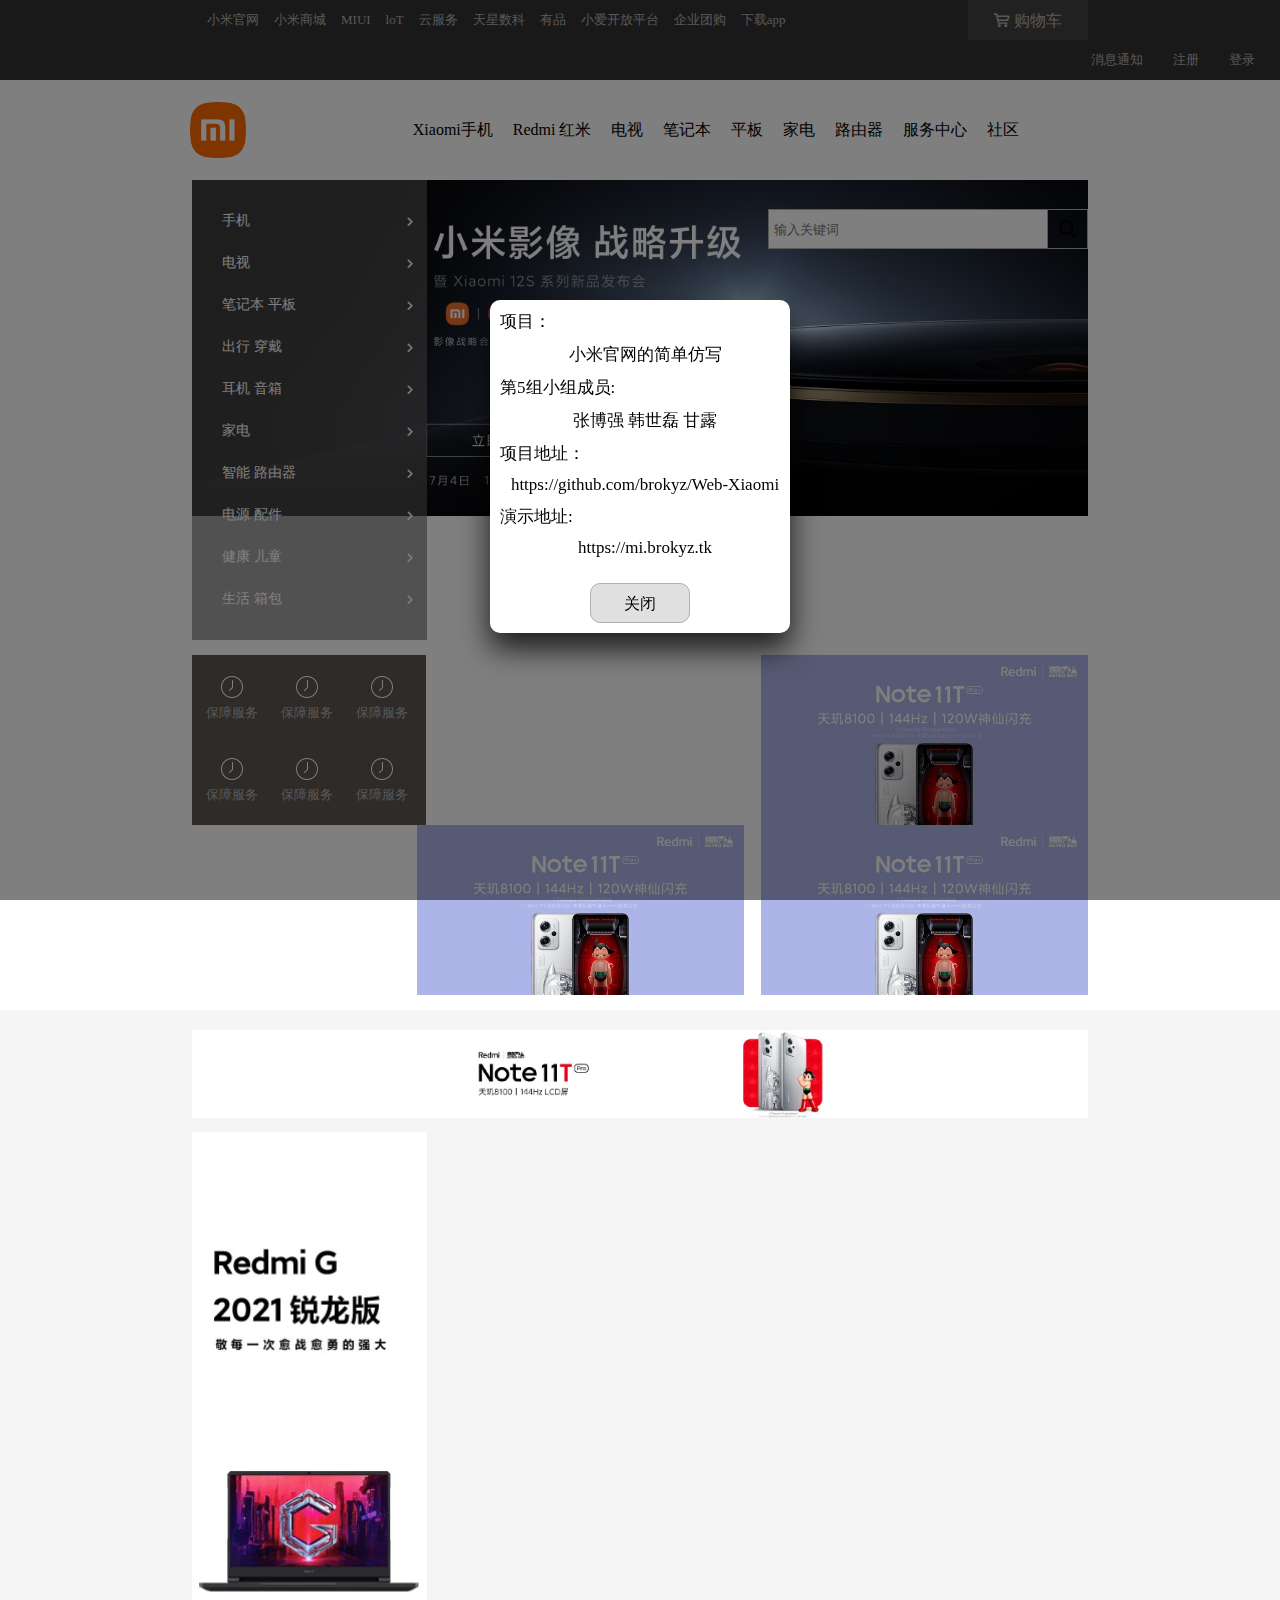
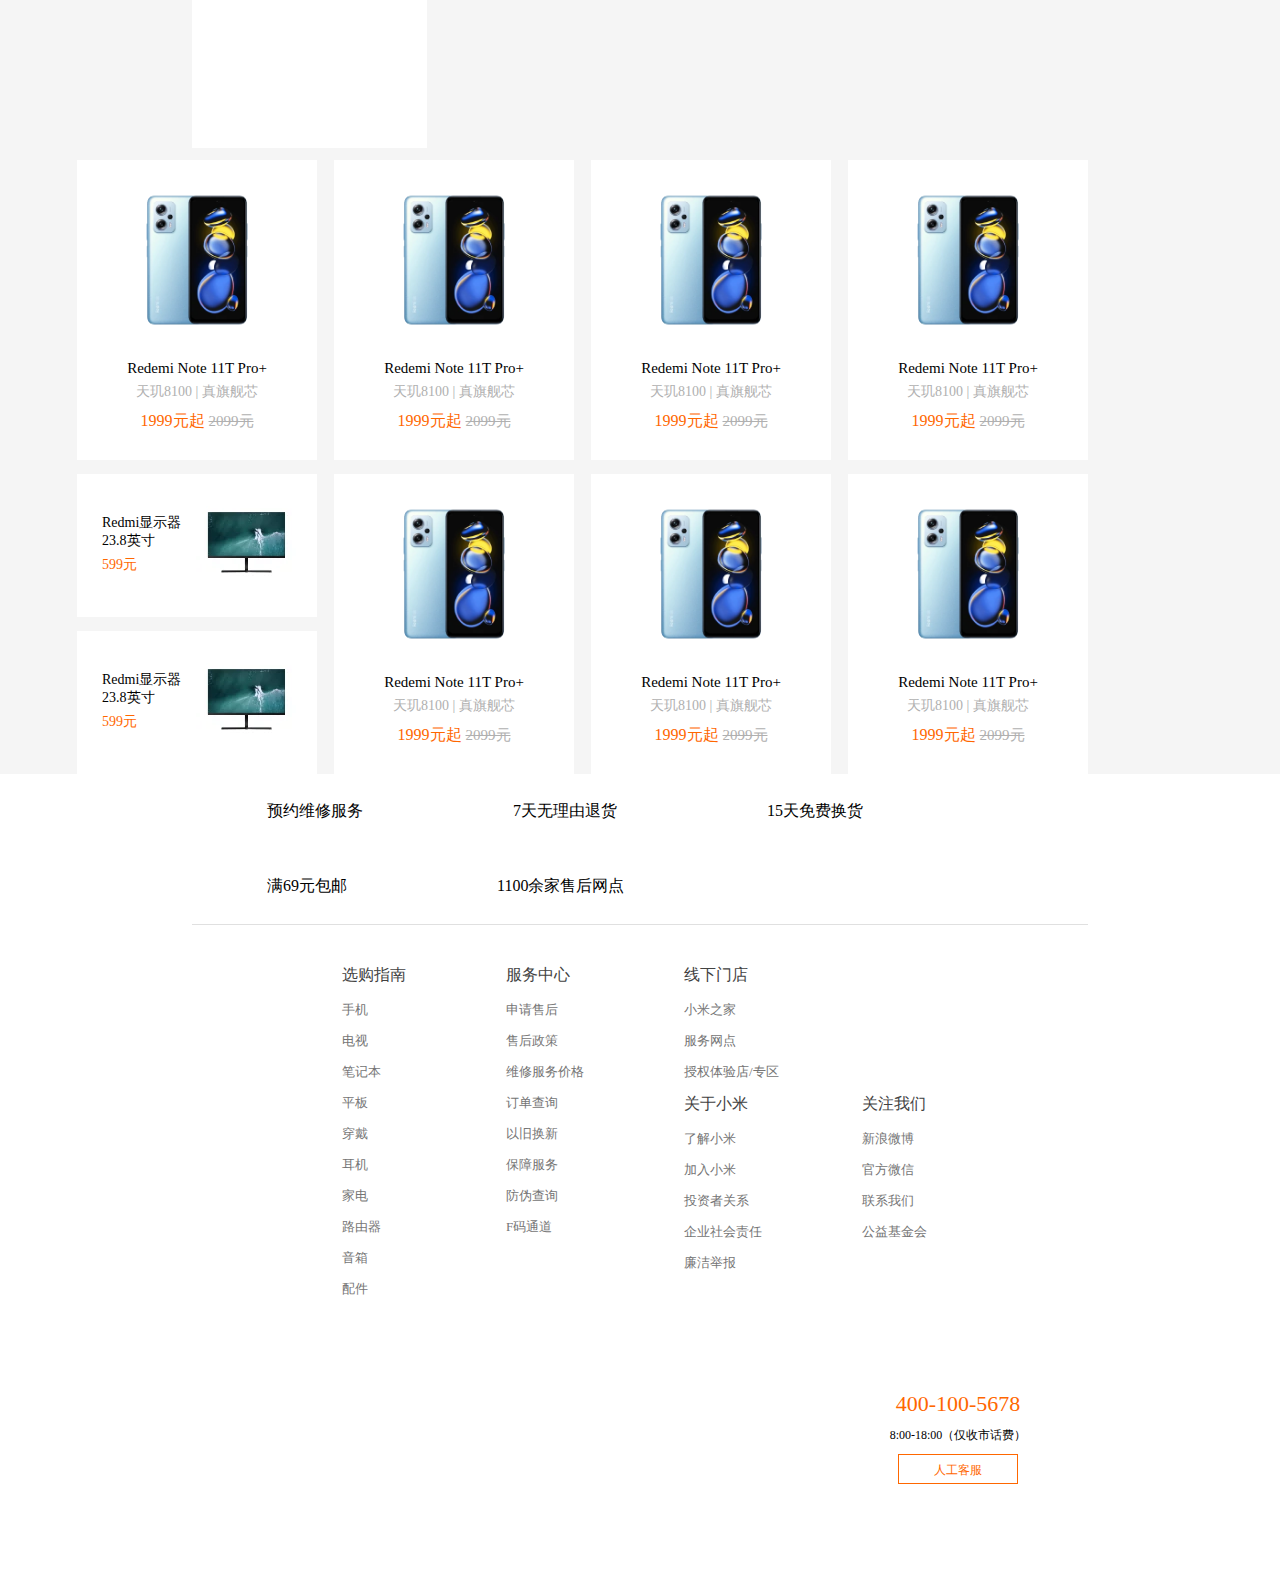
==== commit cd74c902: "feat" ====
--- a/index.html
+++ b/index.html
@@ -330,10 +330,12 @@
     <div class="student-info">
         <p>项目：</p>
         <p class="center">小米官网的简单仿写</p>
-        <p>第5组小组成员：</p>
+        <p>第5组小组成员: </p>
         <p class="center">张博强 韩世磊 甘露</p>
         <p>项目地址：</p>
         <p class="center"><a href="https://github.com/brokyz/Web-Xiaomi" target="_blank">https://github.com/brokyz/Web-Xiaomi</a></p>
+        <p>演示地址: </p>
+        <p class="center"><a href="https://mi.brokyz.tk" target="_blank">https://mi.brokyz.tk</a></p>
         <div class="close">关闭</div>
     </div>
 
--- a/style.css
+++ b/style.css
@@ -481,7 +481,6 @@
     position: fixed;
     z-index: 3;
     width: 300px;
-    height: 300px;
     background-color: white;
     top: calc(50% - 150px);
     left: calc(50% - 150px);
@@ -499,6 +498,10 @@
     font-size: 17px;
 }
 
+.student-info a:hover {
+    color: #ff6700;
+}
+
 .close {
     width: 100px;
     height: 40px;
@@ -509,6 +512,7 @@
     border-radius: 10px;
     margin: auto;
     margin-top: 25px;
+    margin-bottom: 10px;
 }
 
 .close:hover {
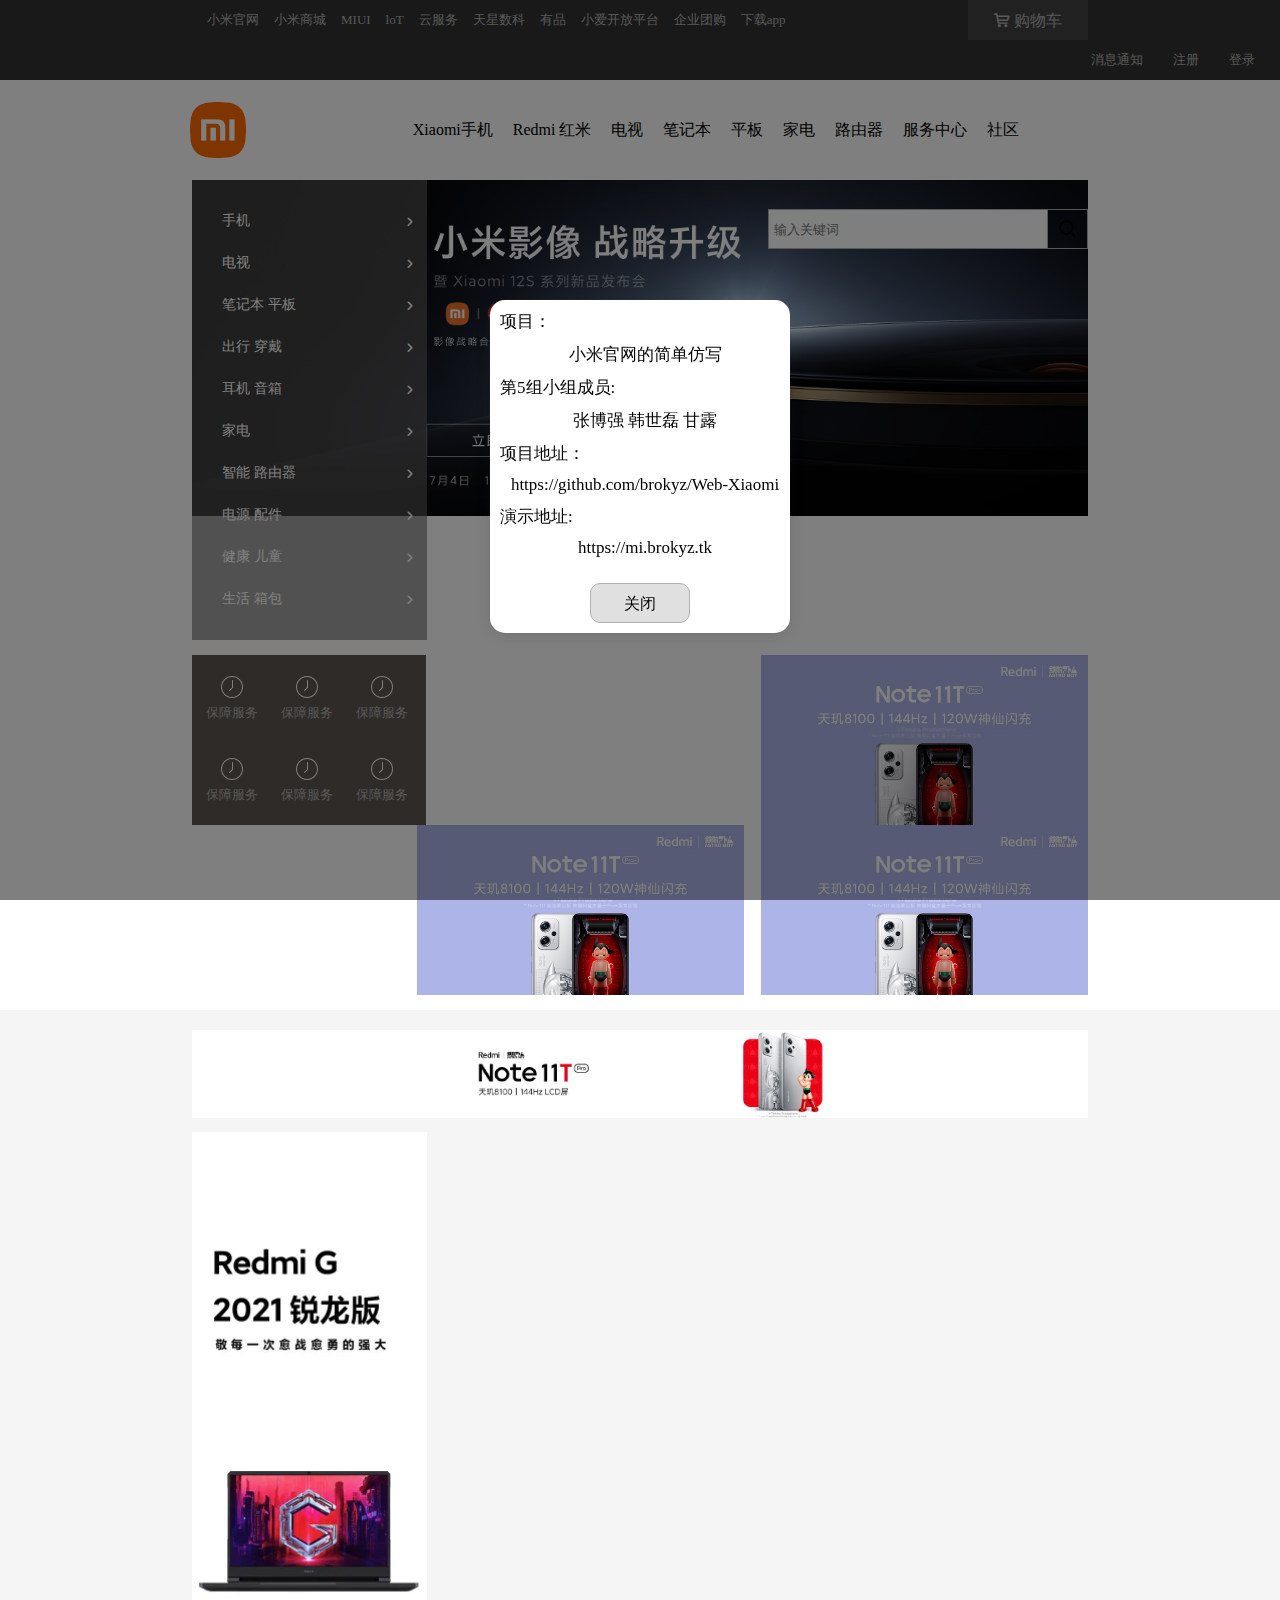
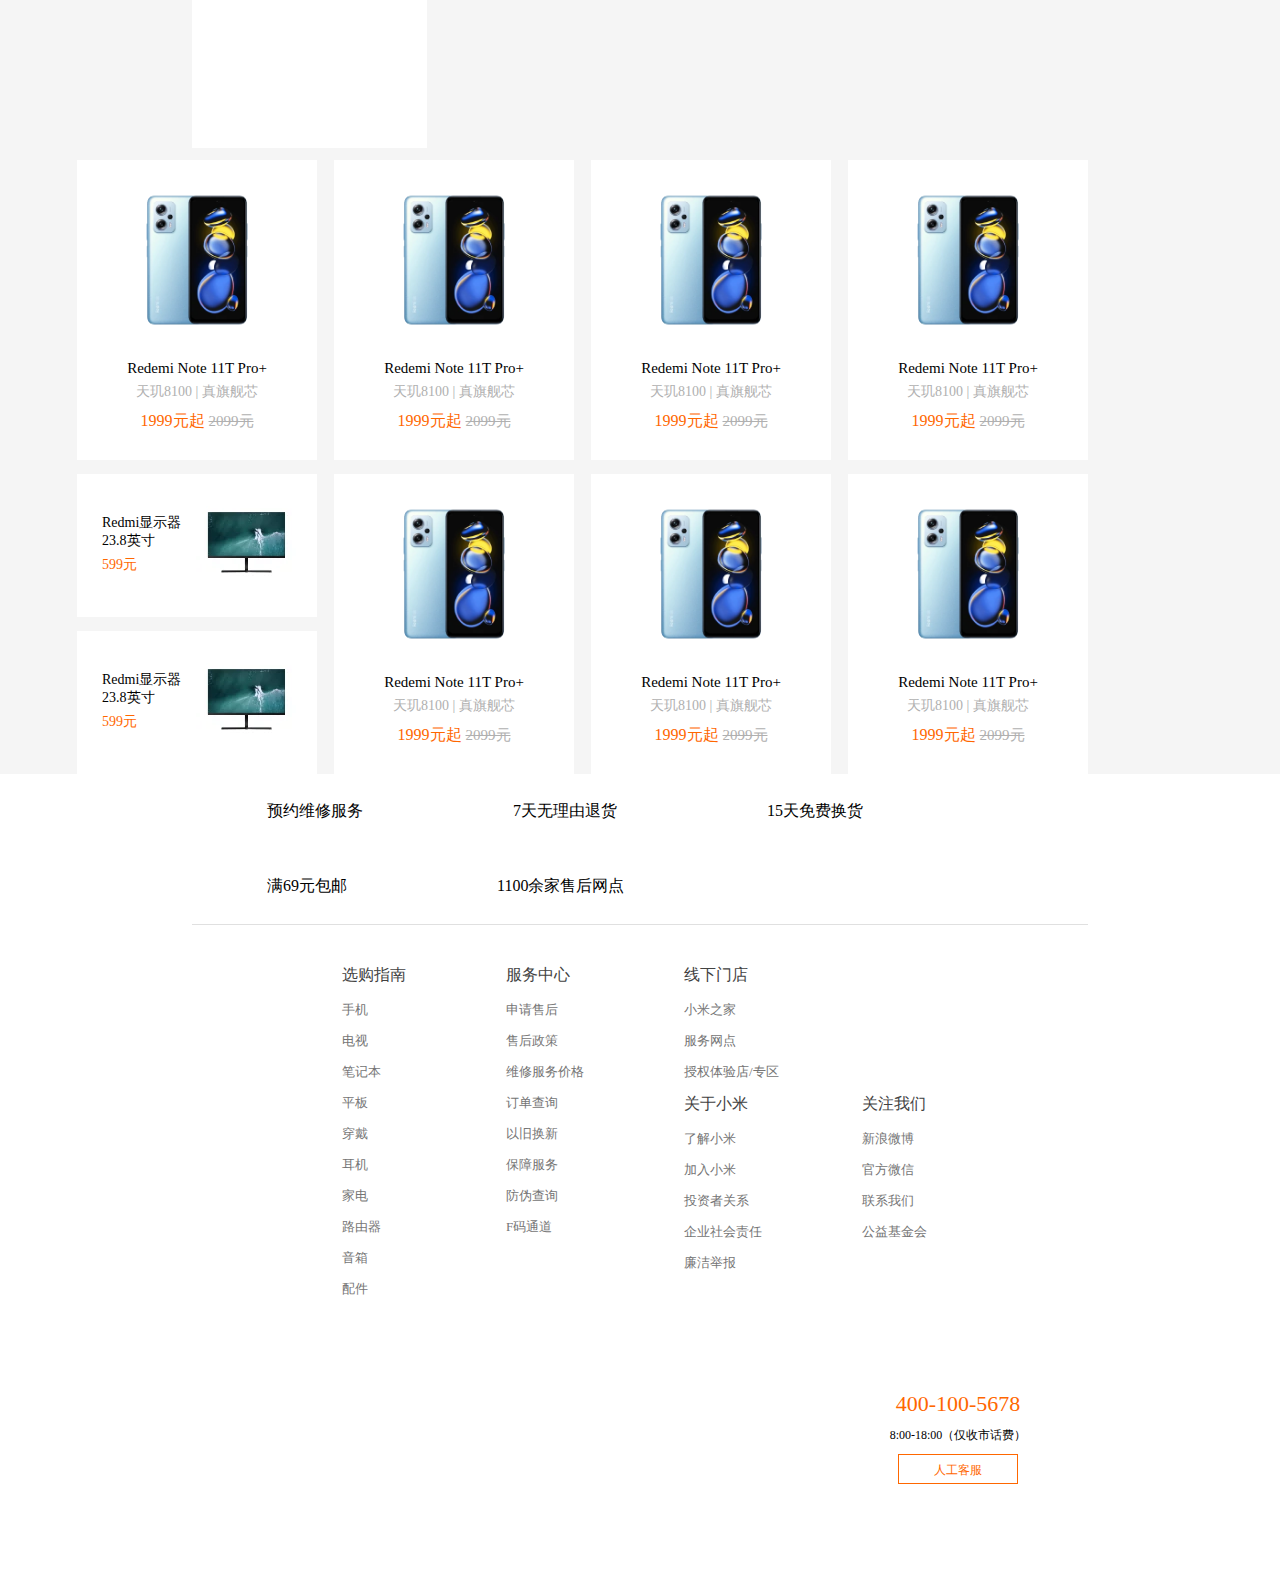
==== commit 72045e97: "feat" ====
--- a/index.html
+++ b/index.html
@@ -338,6 +338,7 @@
         <p class="center"><a href="https://mi.brokyz.tk" target="_blank">https://mi.brokyz.tk</a></p>
         <div class="close">关闭</div>
     </div>
+    <div class="more-info">详细信息</div>
 
     <script src="MyJS.js"></script>
 </body>
--- a/style.css
+++ b/style.css
@@ -484,8 +484,8 @@
     background-color: white;
     top: calc(50% - 150px);
     left: calc(50% - 150px);
-    border-radius: 10px;
-    box-shadow: 0 15px 30px rgb(0 0 0 / 80%);
+    border-radius: 15px;
+    box-shadow: 0 1px 15px rgb(27 31 35 / 15%), 0 0 1px rgb(106 115 125 / 70%);
 }
 
 .center {
@@ -529,4 +529,19 @@
     width: 100%;
     height: 100%;
     background: rgb(0 0 0 / 50%);
+}
+
+.more-info {
+    display: none;
+    position: fixed;
+    right: 50px;
+    bottom: 20px;
+    width: fit-content;
+    height: fit-content;
+    background-color: #e0e0e0;
+    border-radius: 5px;
+}
+.more-info:hover {
+    cursor: pointer;
+    background-color: #b0b0b0;
 }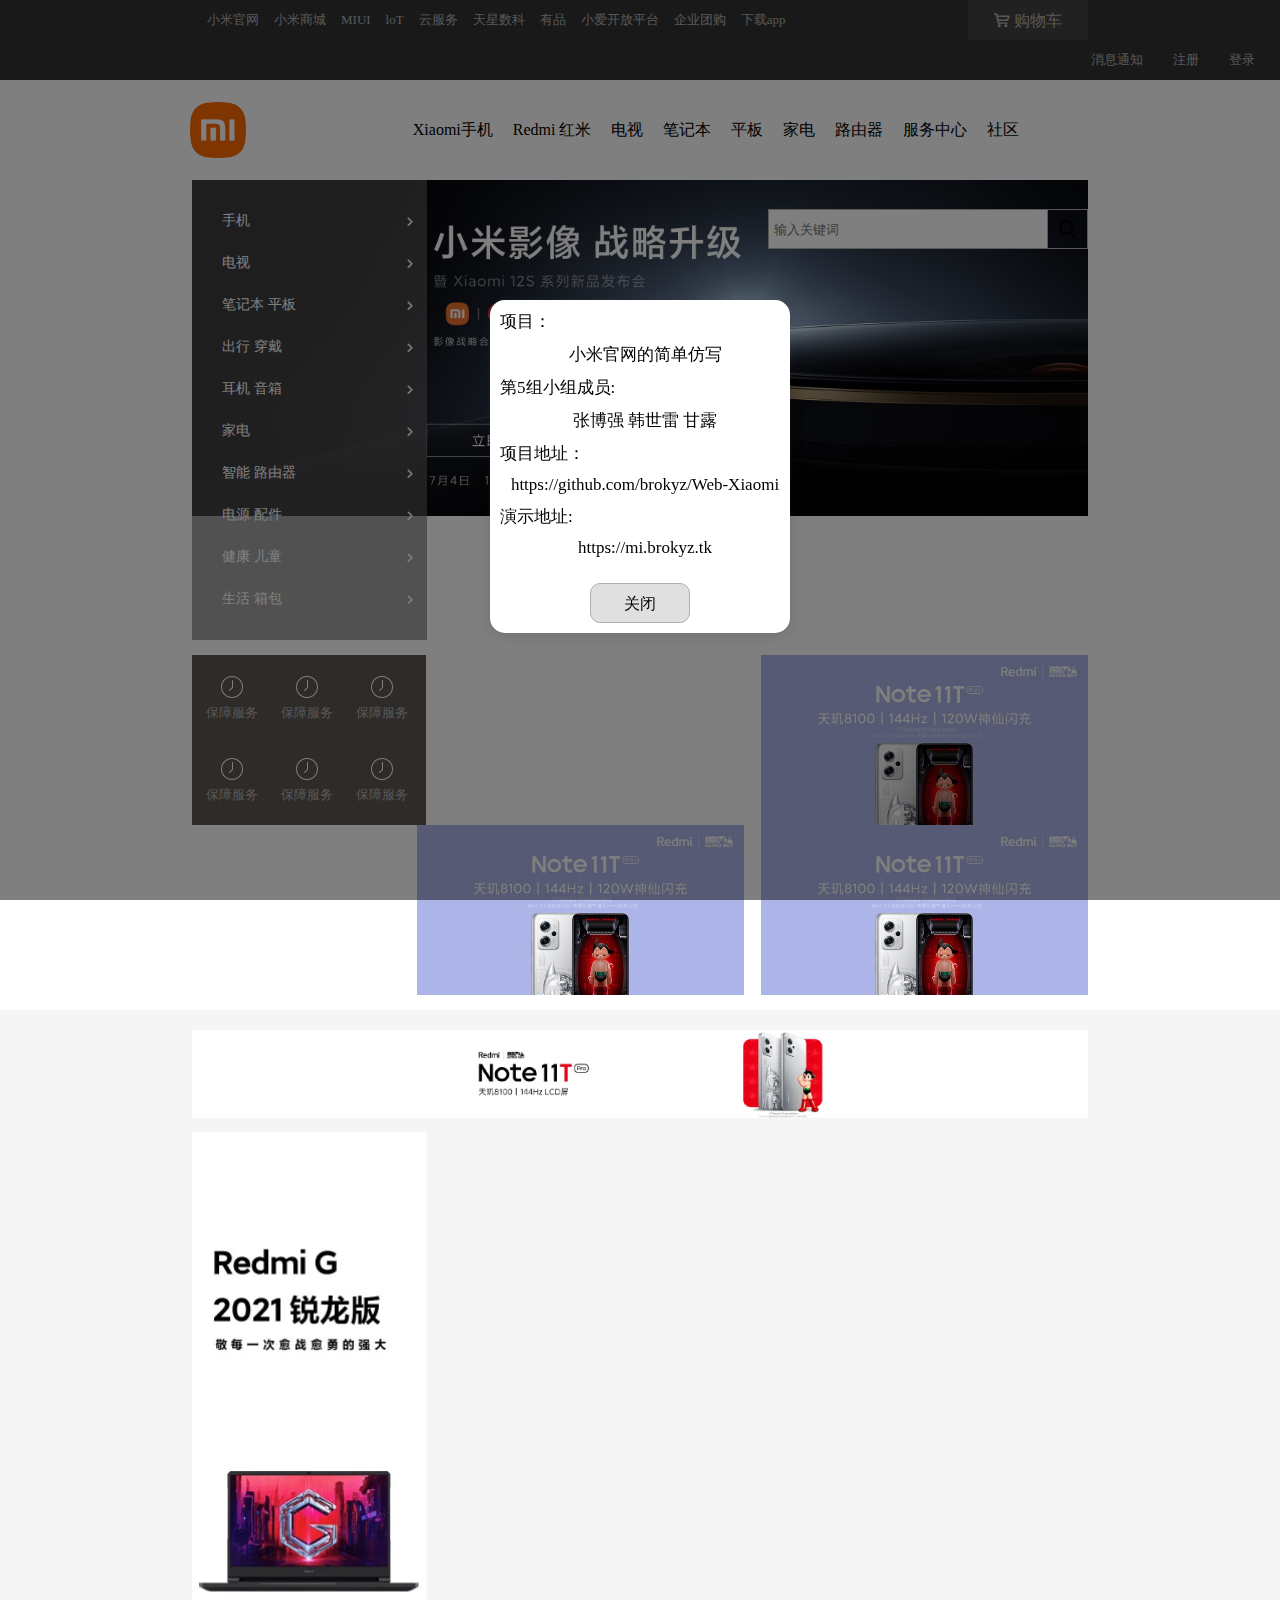
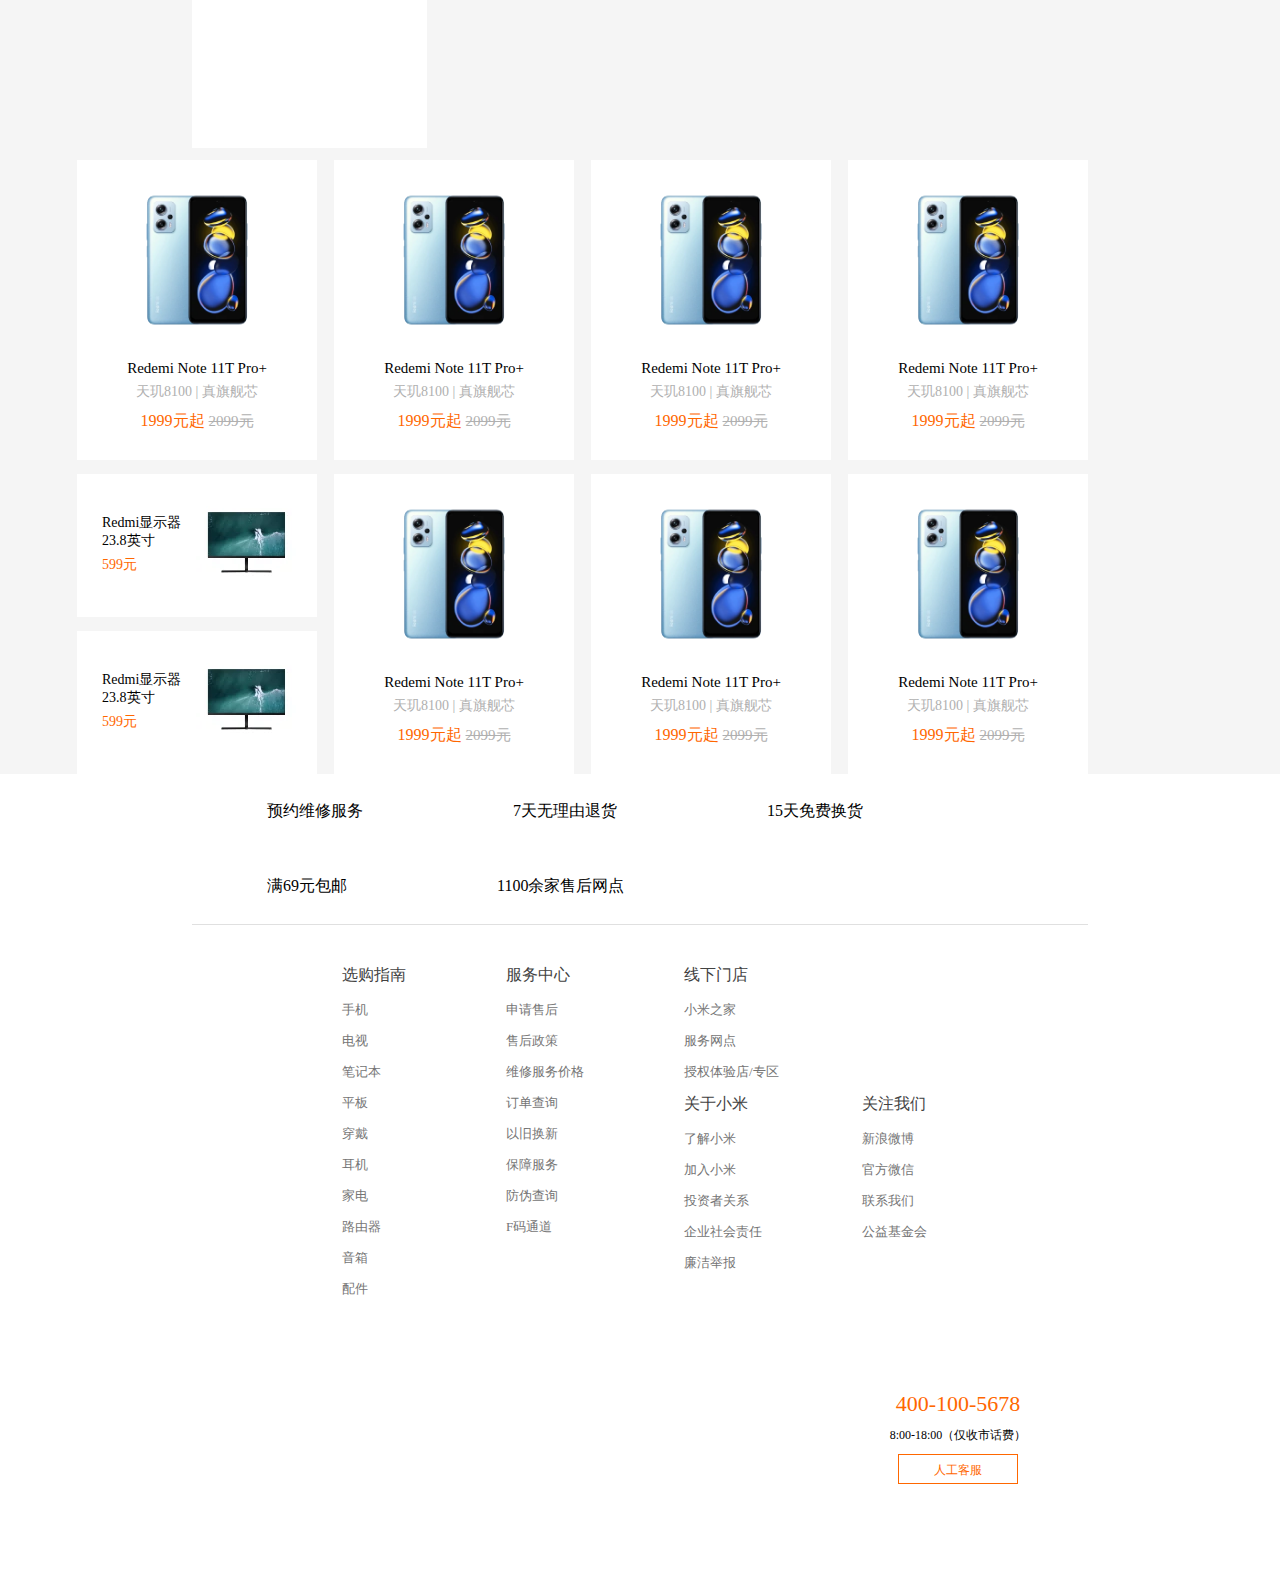
==== commit 2b5ec382: "feat" ====
--- a/index.html
+++ b/index.html
@@ -331,7 +331,7 @@
         <p>项目：</p>
         <p class="center">小米官网的简单仿写</p>
         <p>第5组小组成员: </p>
-        <p class="center">张博强 韩世磊 甘露</p>
+        <p class="center">张博强 韩世雷 甘露</p>
         <p>项目地址：</p>
         <p class="center"><a href="https://github.com/brokyz/Web-Xiaomi" target="_blank">https://github.com/brokyz/Web-Xiaomi</a></p>
         <p>演示地址: </p>
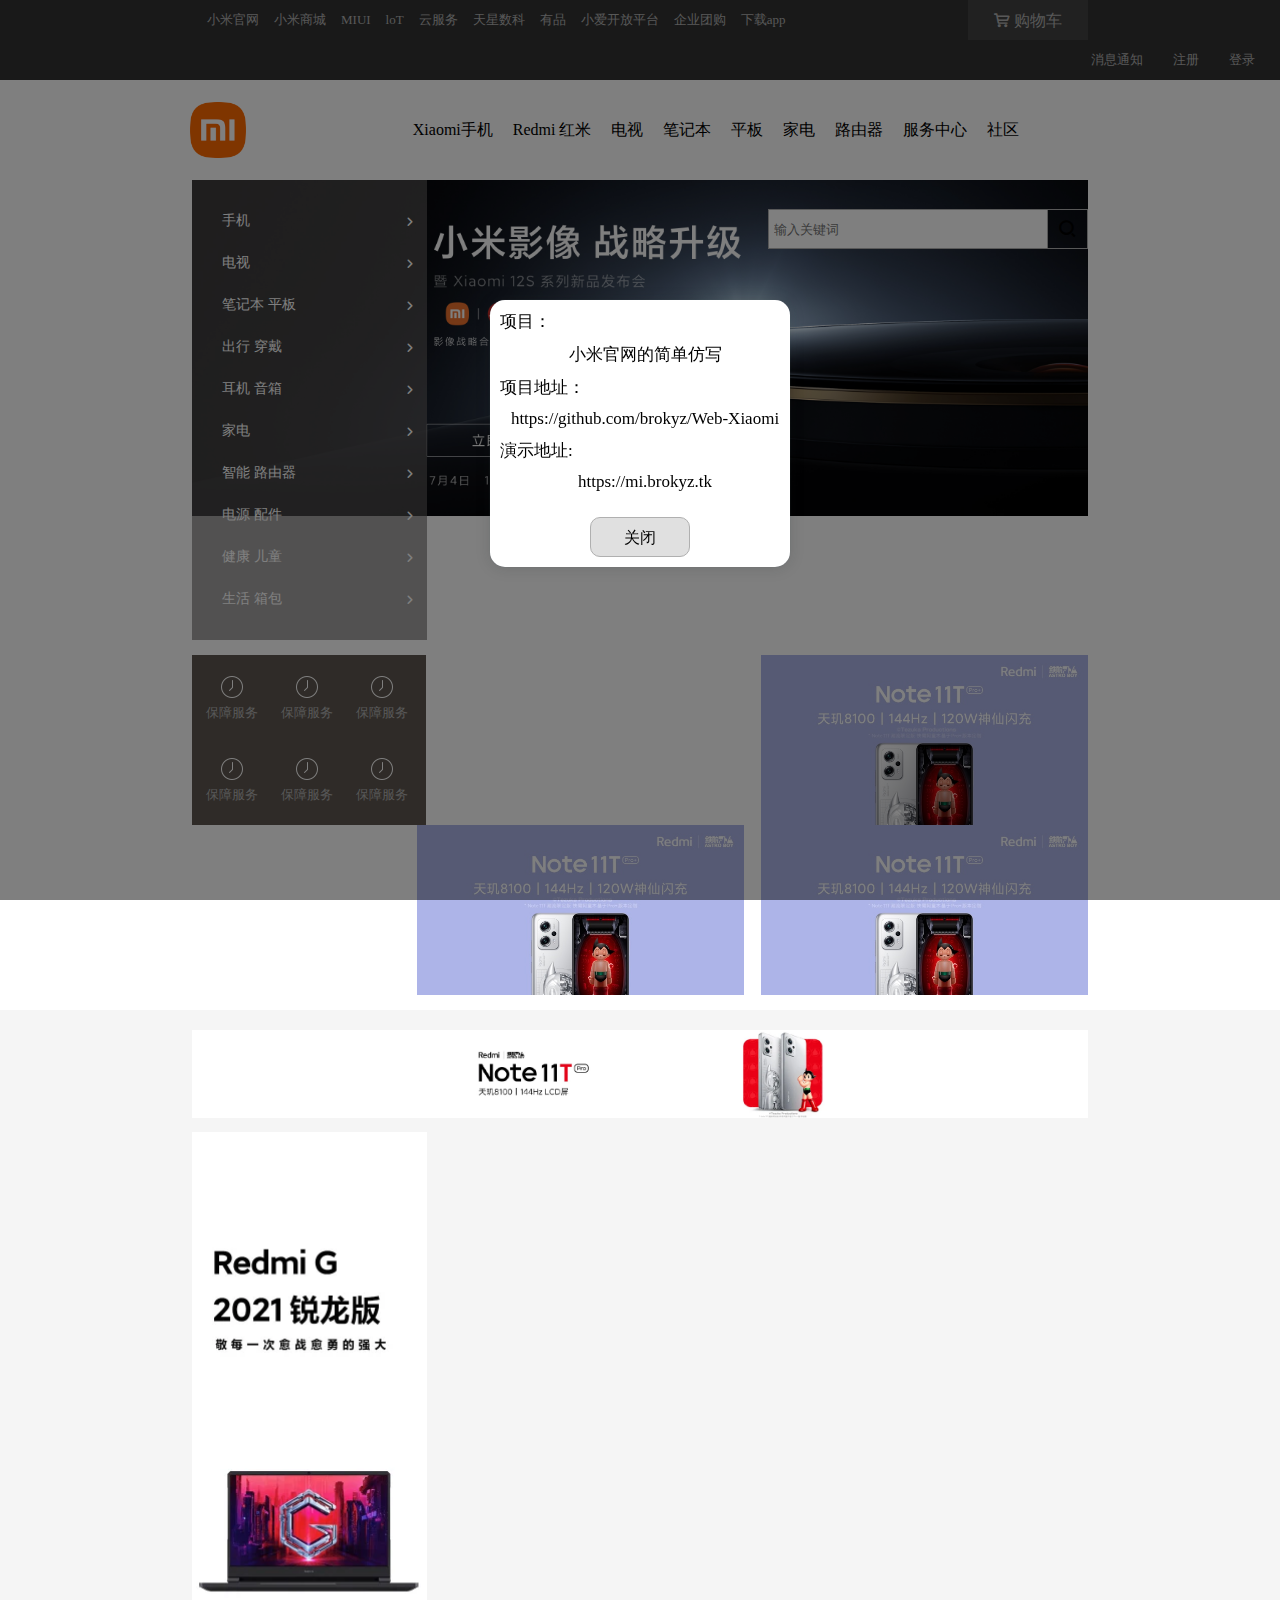
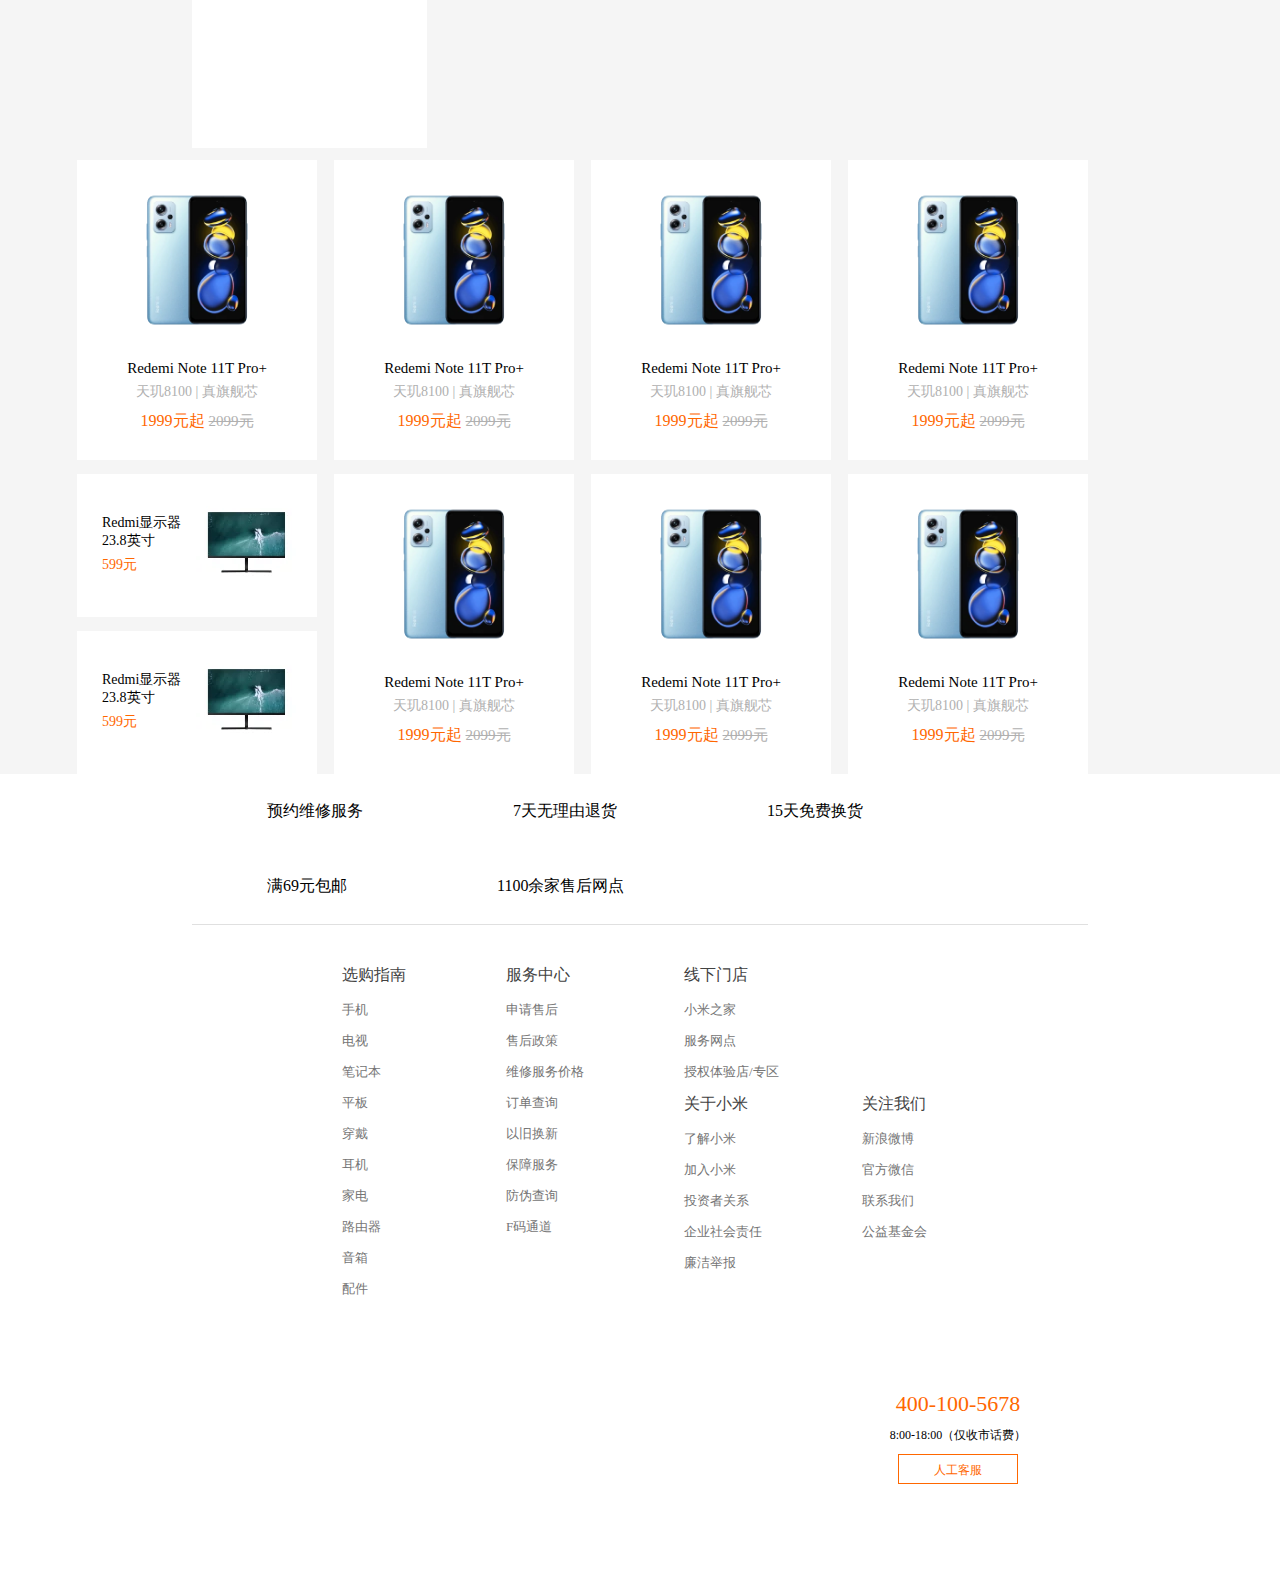
==== commit 53955b42: "Update index.html" ====
--- a/index.html
+++ b/index.html
@@ -330,8 +330,6 @@
     <div class="student-info">
         <p>项目：</p>
         <p class="center">小米官网的简单仿写</p>
-        <p>第5组小组成员: </p>
-        <p class="center">张博强 韩世雷 甘露</p>
         <p>项目地址：</p>
         <p class="center"><a href="https://github.com/brokyz/Web-Xiaomi" target="_blank">https://github.com/brokyz/Web-Xiaomi</a></p>
         <p>演示地址: </p>
@@ -342,4 +340,4 @@
 
     <script src="MyJS.js"></script>
 </body>
-</html>+</html>
